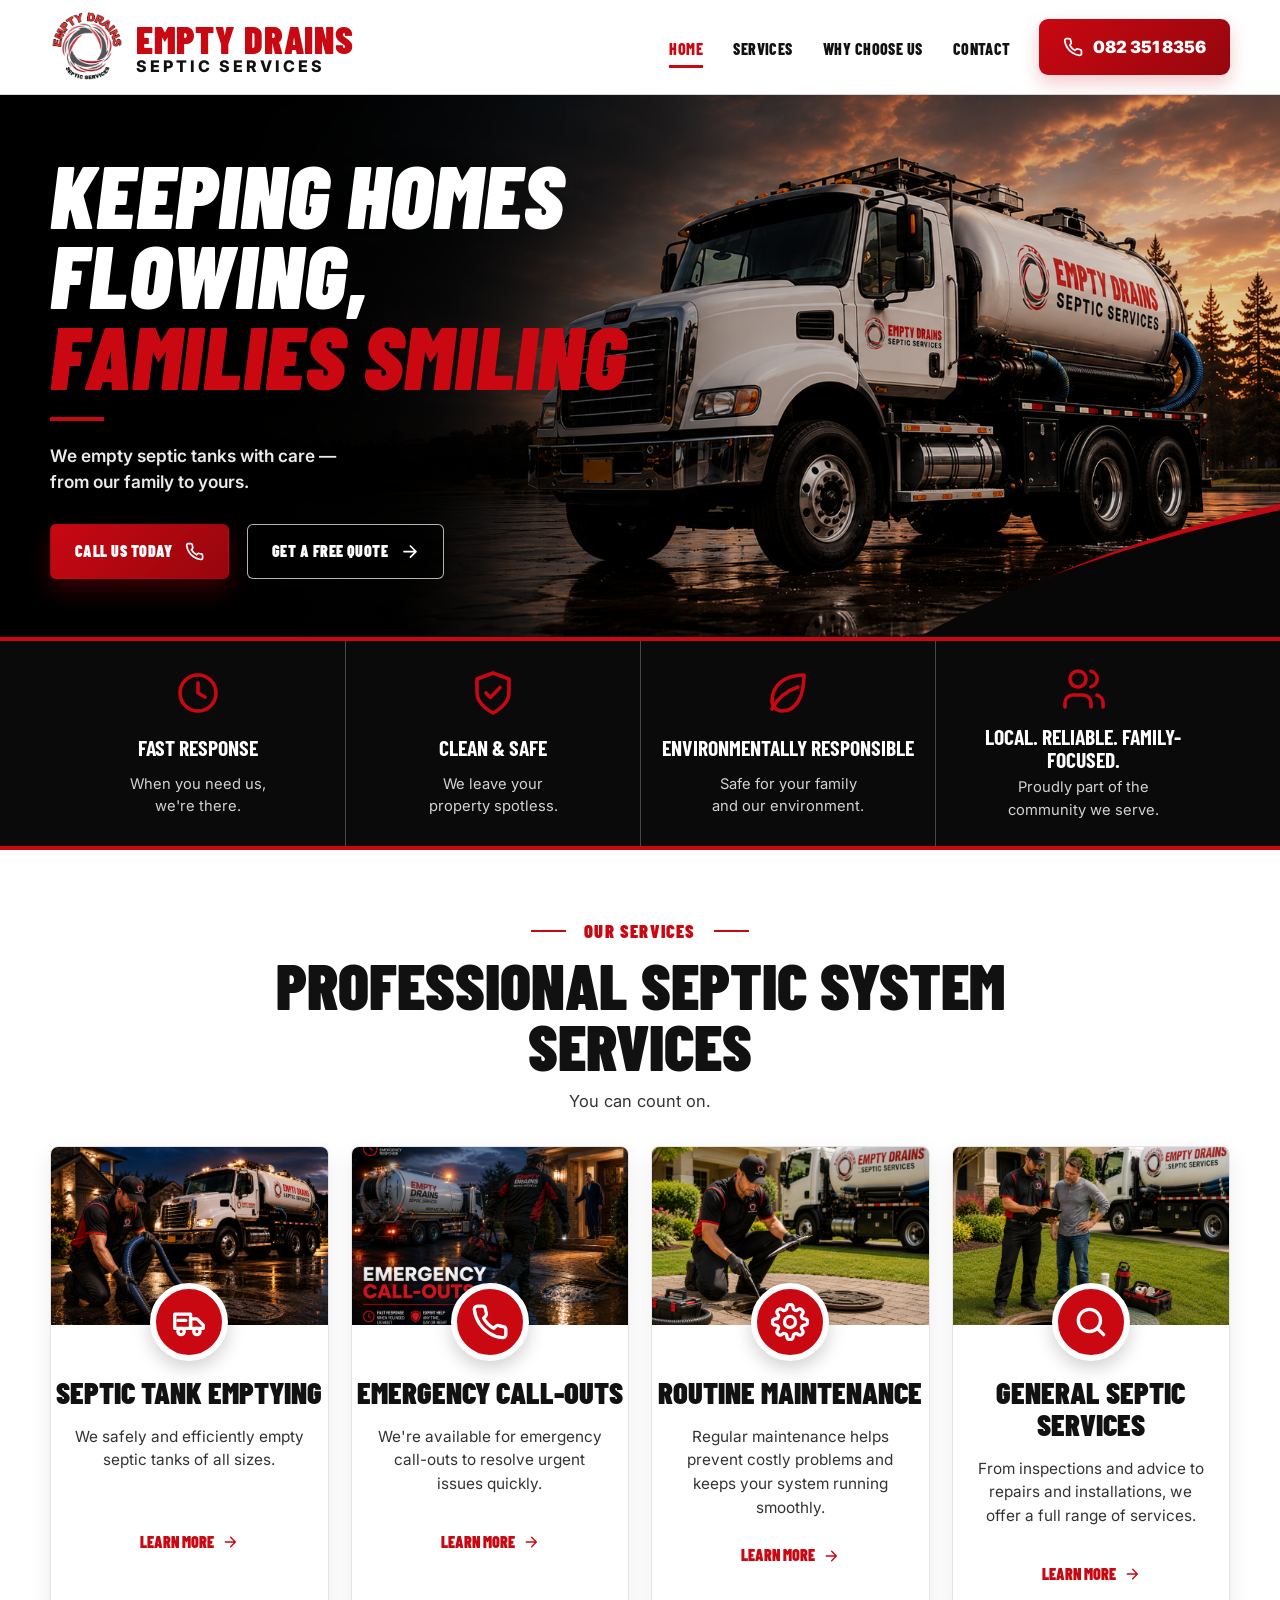
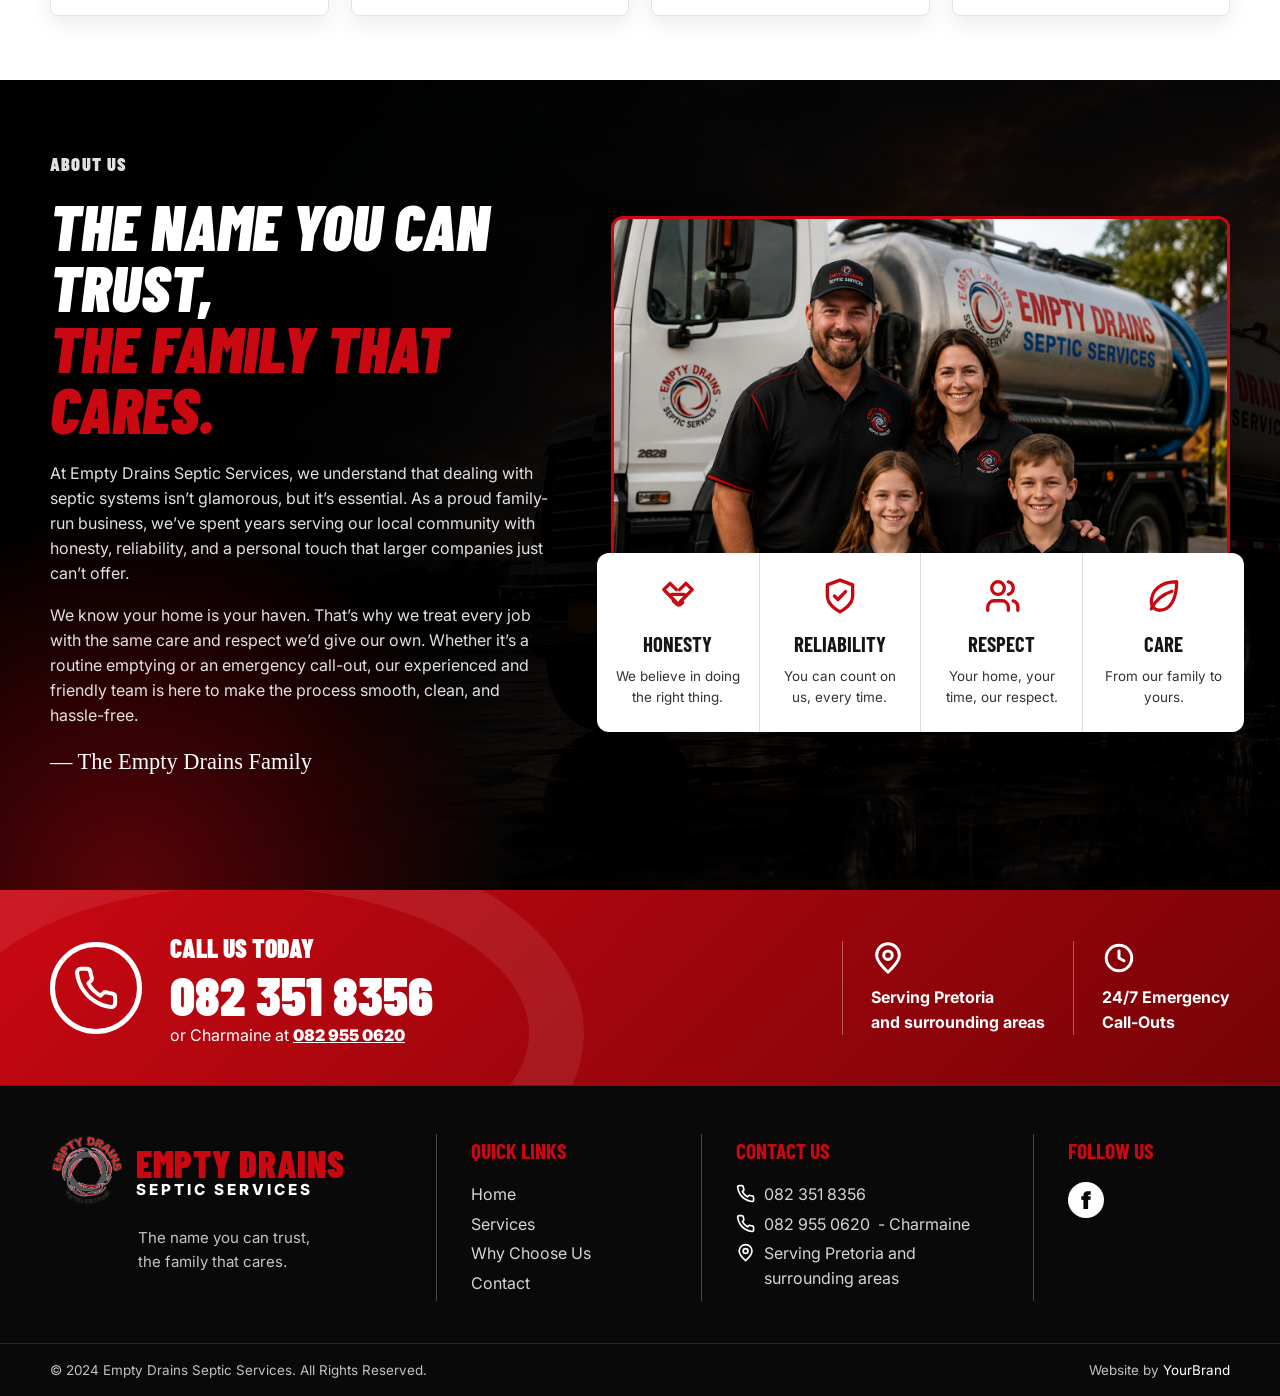
==== index.html @ 67fe1a78 "Initial Empty Drains website" ====
<!DOCTYPE html>
<html lang="en">
<head>
  <meta charset="UTF-8">
  <meta name="viewport" content="width=device-width, initial-scale=1.0">
  <title>Empty Drains Septic Services | Septic Tank Emptying Pretoria</title>
  <meta name="description" content="Empty Drains Septic Services provides septic tank emptying, emergency call-outs and routine septic maintenance in Pretoria and surrounding areas.">
  <link rel="icon" type="image/png" href="assets/images/favicon.png">
  <link rel="apple-touch-icon" href="assets/images/favicon.png">
  <link rel="stylesheet" href="css/style.css">
</head>
<body data-page="home">

<header class="site-header" data-header>
  <div class="container header-inner">
    <a class="brand" href="index.html" aria-label="Empty Drains Septic Services home">
      <img src="assets/images/logo.png" alt="Empty Drains Septic Services logo">
      <span><strong>Empty Drains</strong><small>Septic Services</small></span>
    </a>

    <button class="menu-toggle" type="button" data-menu-toggle aria-label="Open menu" aria-expanded="false">
      <span></span><span></span><span></span>
    </button>

    <nav class="main-nav" data-nav aria-label="Main navigation">
      <a href="index.html" class="active" aria-current="page">Home</a>
      <a href="services.html">Services</a>
      <a href="why-choose-us.html">Why Choose Us</a>
      <a href="contact.html">Contact</a>
    </nav>

    <a class="header-call" href="tel:0823518356"><svg aria-hidden="true" viewBox="0 0 24 24"><path d="M22 16.9v3a2 2 0 0 1-2.2 2 19.8 19.8 0 0 1-8.6-3.1 19.5 19.5 0 0 1-6-6A19.8 19.8 0 0 1 2.1 4.2 2 2 0 0 1 4.1 2h3a2 2 0 0 1 2 1.7c.1.9.3 1.8.6 2.6a2 2 0 0 1-.5 2.1L8 9.6a16 16 0 0 0 6.4 6.4l1.2-1.2a2 2 0 0 1 2.1-.5c.8.3 1.7.5 2.6.6A2 2 0 0 1 22 16.9Z"/></svg> 082 351 8356</a>
  </div>
</header>

<main>

<section class="hero home-hero">
  <div class="hero-bg" aria-hidden="true"></div>
  <div class="hero-curve" aria-hidden="true"></div>
  <div class="container hero-inner">
    <div class="hero-content">
      
      <h1>Keeping Homes Flowing,<br><span>Families Smiling</span></h1>
      <div class="short-red-line"></div>
      <p>We empty septic tanks with care —<br>from our family to yours.</p>
      
      <div class="hero-actions">
        <a class="btn btn-red" href="tel:0823518356">Call Us Today <svg aria-hidden="true" viewBox="0 0 24 24"><path d="M22 16.9v3a2 2 0 0 1-2.2 2 19.8 19.8 0 0 1-8.6-3.1 19.5 19.5 0 0 1-6-6A19.8 19.8 0 0 1 2.1 4.2 2 2 0 0 1 4.1 2h3a2 2 0 0 1 2 1.7c.1.9.3 1.8.6 2.6a2 2 0 0 1-.5 2.1L8 9.6a16 16 0 0 0 6.4 6.4l1.2-1.2a2 2 0 0 1 2.1-.5c.8.3 1.7.5 2.6.6A2 2 0 0 1 22 16.9Z"/></svg></a>
        <a class="btn btn-dark" href="contact.html">Get a Free Quote <svg aria-hidden="true" viewBox="0 0 24 24"><path d="M5 12h14M13 5l7 7-7 7"/></svg></a>
      </div>
    </div>

  </div>
</section>


<section class="trust-strip" aria-label="Reasons to choose Empty Drains">
  <div class="container trust-grid">
    <article><svg aria-hidden="true" viewBox="0 0 24 24"><circle cx="12" cy="12" r="9"/><path d="M12 7v5l3.5 2"/></svg><h3>Fast Response</h3><p>When you need us,<br>we're there.</p></article>
    <article><svg aria-hidden="true" viewBox="0 0 24 24"><path d="M12 22s8-4 8-10V5l-8-3-8 3v7c0 6 8 10 8 10Z"/><path d="m8.5 12 2.2 2.2 4.8-5"/></svg><h3>Clean &amp; Safe</h3><p>We leave your<br>property spotless.</p></article>
    <article><svg aria-hidden="true" viewBox="0 0 24 24"><path d="M20 3C10 3 4 8.5 4 16a5 5 0 0 0 5 5c7.5 0 11-8 11-18Z"/><path d="M4 20c3-6 7-9 13-11"/></svg><h3>Environmentally Responsible</h3><p>Safe for your family<br>and our environment.</p></article>
    <article><svg aria-hidden="true" viewBox="0 0 24 24"><path d="M16 21v-2a4 4 0 0 0-4-4H7a4 4 0 0 0-4 4v2"/><circle cx="9.5" cy="7" r="4"/><path d="M22 21v-2a4 4 0 0 0-3-3.9"/><path d="M16 3.1a4 4 0 0 1 0 7.8"/></svg><h3>Local. Reliable. Family-Focused.</h3><p>Proudly part of the<br>community we serve.</p></article>
  </div>
</section>


<section class="section services-preview">
  <div class="container">
    <div class="section-heading">
      <p class="eyebrow centered">Our Services</p>
      <h2>Professional Septic System Services</h2>
      <p>You can count on.</p>
    </div>

    <div class="service-card-grid">
      <article class="service-card">
        <img src="assets/images/service-1.jpg" alt="Septic tank emptying service">
        <div class="service-icon"><svg aria-hidden="true" viewBox="0 0 24 24"><path d="M3 7h10v9H3z"/><path d="M13 10h4l4 4v2h-8z"/><circle cx="7" cy="18" r="2"/><circle cx="17" cy="18" r="2"/><path d="M5 11h5"/></svg></div>
        <h3>Septic Tank Emptying</h3>
        <p>We safely and efficiently empty septic tanks of all sizes.</p>
        <a href="services.html">Learn More <svg aria-hidden="true" viewBox="0 0 24 24"><path d="M5 12h14M13 5l7 7-7 7"/></svg></a>
      </article>
      <article class="service-card">
        <img src="assets/images/service-2.jpg" alt="Emergency septic truck call-out at night">
        <div class="service-icon"><svg aria-hidden="true" viewBox="0 0 24 24"><path d="M22 16.9v3a2 2 0 0 1-2.2 2 19.8 19.8 0 0 1-8.6-3.1 19.5 19.5 0 0 1-6-6A19.8 19.8 0 0 1 2.1 4.2 2 2 0 0 1 4.1 2h3a2 2 0 0 1 2 1.7c.1.9.3 1.8.6 2.6a2 2 0 0 1-.5 2.1L8 9.6a16 16 0 0 0 6.4 6.4l1.2-1.2a2 2 0 0 1 2.1-.5c.8.3 1.7.5 2.6.6A2 2 0 0 1 22 16.9Z"/></svg></div>
        <h3>Emergency Call-Outs</h3>
        <p>We're available for emergency call-outs to resolve urgent issues quickly.</p>
        <a href="services.html">Learn More <svg aria-hidden="true" viewBox="0 0 24 24"><path d="M5 12h14M13 5l7 7-7 7"/></svg></a>
      </article>
      <article class="service-card">
        <img src="assets/images/service-3.jpg" alt="Routine septic maintenance service">
        <div class="service-icon"><svg aria-hidden="true" viewBox="0 0 24 24"><path d="M12 15.5a3.5 3.5 0 1 0 0-7 3.5 3.5 0 0 0 0 7Z"/><path d="M19.4 15a1.7 1.7 0 0 0 .3 1.9l.1.1a2 2 0 0 1-2.8 2.8l-.1-.1a1.7 1.7 0 0 0-1.9-.3 1.7 1.7 0 0 0-1 1.6v.2a2 2 0 0 1-4 0V21a1.7 1.7 0 0 0-1-1.6 1.7 1.7 0 0 0-1.9.3l-.1.1A2 2 0 0 1 4.2 17l.1-.1a1.7 1.7 0 0 0 .3-1.9 1.7 1.7 0 0 0-1.6-1H2.8a2 2 0 0 1 0-4H3a1.7 1.7 0 0 0 1.6-1 1.7 1.7 0 0 0-.3-1.9l-.1-.1A2 2 0 0 1 7 4.2l.1.1a1.7 1.7 0 0 0 1.9.3 1.7 1.7 0 0 0 1-1.6V2.8a2 2 0 0 1 4 0V3a1.7 1.7 0 0 0 1 1.6 1.7 1.7 0 0 0 1.9-.3l.1-.1A2 2 0 0 1 19.8 7l-.1.1a1.7 1.7 0 0 0-.3 1.9 1.7 1.7 0 0 0 1.6 1h.2a2 2 0 0 1 0 4H21a1.7 1.7 0 0 0-1.6 1Z"/></svg></div>
        <h3>Routine Maintenance</h3>
        <p>Regular maintenance helps prevent costly problems and keeps your system running smoothly.</p>
        <a href="services.html">Learn More <svg aria-hidden="true" viewBox="0 0 24 24"><path d="M5 12h14M13 5l7 7-7 7"/></svg></a>
      </article>
      <article class="service-card">
        <img src="assets/images/service-4.jpg" alt="General septic services truck">
        <div class="service-icon"><svg aria-hidden="true" viewBox="0 0 24 24"><circle cx="11" cy="11" r="7"/><path d="m20 20-3.5-3.5"/></svg></div>
        <h3>General Septic Services</h3>
        <p>From inspections and advice to repairs and installations, we offer a full range of services.</p>
        <a href="services.html">Learn More <svg aria-hidden="true" viewBox="0 0 24 24"><path d="M5 12h14M13 5l7 7-7 7"/></svg></a>
      </article>
    </div>
  </div>
</section>


<section class="about-section" id="about">
  <div class="container about-grid">
    <div class="about-copy">
      <p class="eyebrow">About Us</p>
      <h2>The name you can trust,<br><span>The family that cares.</span></h2>
      <p>At Empty Drains Septic Services, we understand that dealing with septic systems isn’t glamorous, but it’s essential. As a proud family-run business, we’ve spent years serving our local community with honesty, reliability, and a personal touch that larger companies just can’t offer.</p>
      <p>We know your home is your haven. That’s why we treat every job with the same care and respect we’d give our own. Whether it’s a routine emptying or an emergency call-out, our experienced and friendly team is here to make the process smooth, clean, and hassle-free.</p>
      <p class="signature">— The Empty Drains Family</p>
    </div>
    <div class="about-visual">
      <img src="assets/images/about-family.jpg" alt="Family-run septic services team standing near a septic truck">
      <div class="values-card">
        <article><svg aria-hidden="true" viewBox="0 0 24 24"><path d="M7 12 3 8l4-4 4 4"/><path d="m17 12 4-4-4-4-4 4"/><path d="M8 11h8"/><path d="m9 15 2 2a2 2 0 0 0 3 0l1-1"/><path d="m7 12 4 4"/><path d="m17 12-4 4"/></svg><h3>Honesty</h3><p>We believe in doing the right thing.</p></article>
        <article><svg aria-hidden="true" viewBox="0 0 24 24"><path d="M12 22s8-4 8-10V5l-8-3-8 3v7c0 6 8 10 8 10Z"/><path d="m8.5 12 2.2 2.2 4.8-5"/></svg><h3>Reliability</h3><p>You can count on us, every time.</p></article>
        <article><svg aria-hidden="true" viewBox="0 0 24 24"><path d="M16 21v-2a4 4 0 0 0-4-4H7a4 4 0 0 0-4 4v2"/><circle cx="9.5" cy="7" r="4"/><path d="M22 21v-2a4 4 0 0 0-3-3.9"/><path d="M16 3.1a4 4 0 0 1 0 7.8"/></svg><h3>Respect</h3><p>Your home, your time, our respect.</p></article>
        <article><svg aria-hidden="true" viewBox="0 0 24 24"><path d="M20 3C10 3 4 8.5 4 16a5 5 0 0 0 5 5c7.5 0 11-8 11-18Z"/><path d="M4 20c3-6 7-9 13-11"/></svg><h3>Care</h3><p>From our family to yours.</p></article>
      </div>
    </div>
  </div>
</section>

<section class="bottom-cta">
  <div class="container bottom-cta-inner">
    <div class="big-phone"><svg aria-hidden="true" viewBox="0 0 24 24"><path d="M22 16.9v3a2 2 0 0 1-2.2 2 19.8 19.8 0 0 1-8.6-3.1 19.5 19.5 0 0 1-6-6A19.8 19.8 0 0 1 2.1 4.2 2 2 0 0 1 4.1 2h3a2 2 0 0 1 2 1.7c.1.9.3 1.8.6 2.6a2 2 0 0 1-.5 2.1L8 9.6a16 16 0 0 0 6.4 6.4l1.2-1.2a2 2 0 0 1 2.1-.5c.8.3 1.7.5 2.6.6A2 2 0 0 1 22 16.9Z"/></svg></div>
    <div>
      <p>Call Us Today</p>
      <a href="tel:0823518356">082 351 8356</a>
      <span>or Charmaine at <a href="tel:0829550620">082 955 0620</a></span>
    </div>
    <div class="mini-info"><span><svg aria-hidden="true" viewBox="0 0 24 24"><path d="M20 10c0 5-8 12-8 12S4 15 4 10a8 8 0 1 1 16 0Z"/><circle cx="12" cy="10" r="3"/></svg></span> Serving Pretoria<br>and surrounding areas</div>
    <div class="mini-info"><span><svg aria-hidden="true" viewBox="0 0 24 24"><circle cx="12" cy="12" r="9"/><path d="M12 7v5l3.5 2"/></svg></span> 24/7 Emergency<br>Call-Outs</div>
  </div>
</section>
</main>

<footer class="site-footer">
  <div class="footer-top-line"></div>
  <div class="container footer-grid">
    <div class="footer-brand">
      <a class="brand brand-footer" href="index.html">
        <img src="assets/images/logo.png" alt="Empty Drains Septic Services logo">
        <span><strong>Empty Drains</strong><small>Septic Services</small></span>
      </a>
      <p>The name you can trust,<br>the family that cares.</p>
    </div>

    <div class="footer-col">
      <h3>Quick Links</h3>
      <a href="index.html">Home</a>
      <a href="services.html">Services</a>
      <a href="why-choose-us.html">Why Choose Us</a>
      <a href="contact.html">Contact</a>
    </div>

    <div class="footer-col footer-contact">
      <h3>Contact Us</h3>
      <a href="tel:0823518356"><svg aria-hidden="true" viewBox="0 0 24 24"><path d="M22 16.9v3a2 2 0 0 1-2.2 2 19.8 19.8 0 0 1-8.6-3.1 19.5 19.5 0 0 1-6-6A19.8 19.8 0 0 1 2.1 4.2 2 2 0 0 1 4.1 2h3a2 2 0 0 1 2 1.7c.1.9.3 1.8.6 2.6a2 2 0 0 1-.5 2.1L8 9.6a16 16 0 0 0 6.4 6.4l1.2-1.2a2 2 0 0 1 2.1-.5c.8.3 1.7.5 2.6.6A2 2 0 0 1 22 16.9Z"/></svg> 082 351 8356</a>
      <a href="tel:0829550620"><svg aria-hidden="true" viewBox="0 0 24 24"><path d="M22 16.9v3a2 2 0 0 1-2.2 2 19.8 19.8 0 0 1-8.6-3.1 19.5 19.5 0 0 1-6-6A19.8 19.8 0 0 1 2.1 4.2 2 2 0 0 1 4.1 2h3a2 2 0 0 1 2 1.7c.1.9.3 1.8.6 2.6a2 2 0 0 1-.5 2.1L8 9.6a16 16 0 0 0 6.4 6.4l1.2-1.2a2 2 0 0 1 2.1-.5c.8.3 1.7.5 2.6.6A2 2 0 0 1 22 16.9Z"/></svg> 082 955 0620 <span>- Charmaine</span></a>
      <p><svg aria-hidden="true" viewBox="0 0 24 24"><path d="M20 10c0 5-8 12-8 12S4 15 4 10a8 8 0 1 1 16 0Z"/><circle cx="12" cy="10" r="3"/></svg> Serving Pretoria and surrounding areas</p>
    </div>

    <div class="footer-col">
      <h3>Follow Us</h3>
      <a class="facebook-link" href="#" aria-label="Facebook link placeholder">f</a>
    </div>
  </div>
  <div class="footer-bottom">
    <div class="container footer-bottom-inner">
      <p>© 2024 Empty Drains Septic Services. All Rights Reserved.</p>
      <p>Website by <a href="#">YourBrand</a></p>
    </div>
  </div>
</footer>

<script src="js/main.js"></script>
</body>
</html>
---- css/style.css ----
@import url('https://fonts.googleapis.com/css2?family=Barlow+Condensed:wght@600;700;800;900&family=Inter:wght@400;500;600;700;800&display=swap');

:root {
  --red: #c90812;
  --red-dark: #96060d;
  --black: #050506;
  --dark: #111113;
  --charcoal: #1a1a1d;
  --white: #ffffff;
  --soft: #f5f5f5;
  --grey: #737373;
  --line: #e4e4e4;
  --shadow: 0 16px 38px rgba(0,0,0,.14);
  --radius: 12px;
  --heading: 'Barlow Condensed', Impact, 'Arial Narrow', sans-serif;
  --body: 'Inter', Arial, sans-serif;
}

* { box-sizing: border-box; }
html { scroll-behavior: smooth; }
body {
  margin: 0;
  font-family: var(--body);
  color: #111;
  background: #fff;
  line-height: 1.55;
  overflow-x: hidden;
}
img { max-width: 100%; display: block; }
a { color: inherit; text-decoration: none; }
button, input, textarea { font: inherit; }
svg { width: 1.2em; height: 1.2em; fill: none; stroke: currentColor; stroke-width: 2.1; stroke-linecap: round; stroke-linejoin: round; }
.container { width: min(1180px, calc(100% - 48px)); margin: 0 auto; }

/* Header */
.site-header {
  position: sticky;
  top: 0;
  z-index: 1000;
  background: #fff;
  border-bottom: 1px solid #d7d7d7;
  transition: box-shadow .25s ease;
}
.site-header.is-scrolled { box-shadow: 0 6px 24px rgba(0,0,0,.12); }
.header-inner {
  min-height: 92px;
  display: flex;
  align-items: center;
  gap: 28px;
}
.brand {
  display: flex;
  align-items: center;
  gap: 12px;
  flex-shrink: 0;
  text-transform: uppercase;
}
.brand img { width: 74px; height: 74px; object-fit: contain; }
.brand span { display: grid; line-height: 1; }
.brand strong {
  font-family: var(--heading);
  font-size: clamp(1.85rem, 3vw, 2.4rem);
  letter-spacing: .7px;
  color: var(--red);
  font-weight: 900;
}
.brand small {
  font-family: var(--body);
  font-size: 1rem;
  font-weight: 800;
  letter-spacing: 3px;
  color: #111;
}
.main-nav {
  margin-left: auto;
  display: flex;
  align-items: center;
  gap: 30px;
}
.main-nav a {
  position: relative;
  font-family: var(--heading);
  font-size: 1rem;
  font-weight: 800;
  letter-spacing: .45px;
  text-transform: uppercase;
  padding: 37px 0 32px;
  transition: color .2s ease;
}
.main-nav a::after {
  content: '';
  position: absolute;
  left: 0;
  bottom: 26px;
  width: 100%;
  height: 3px;
  background: var(--red);
  transform: scaleX(0);
  transform-origin: left;
  transition: transform .22s ease;
}
.main-nav a:hover,
.main-nav a.active { color: var(--red); }
.main-nav a:hover::after,
.main-nav a.active::after { transform: scaleX(1); }
.header-call {
  display: inline-flex;
  align-items: center;
  gap: 10px;
  padding: 15px 24px;
  color: #fff;
  background: linear-gradient(135deg, var(--red), var(--red-dark));
  border-radius: 9px;
  font-weight: 900;
  font-size: 1.05rem;
  box-shadow: 0 8px 18px rgba(201,8,18,.22);
  white-space: nowrap;
  transition: transform .2s ease, box-shadow .2s ease;
}
.header-call:hover { transform: translateY(-2px); box-shadow: 0 12px 26px rgba(201,8,18,.32); }
.menu-toggle { display: none; }

/* Hero */
.hero {
  position: relative;
  min-height: 535px;
  overflow: hidden;
  color: #fff;
  background: #050506;
  border-bottom: 4px solid var(--red);
}
.hero-bg {
  position: absolute;
  inset: 0;
  background-image:
    linear-gradient(90deg, rgba(0,0,0,.92) 0%, rgba(0,0,0,.74) 33%, rgba(0,0,0,.26) 57%, rgba(0,0,0,.1) 100%),
    url('../assets/images/hero-truck.jpg');
  background-size: cover;
  background-position: center right;
}
.hero::after {
  content: '';
  position: absolute;
  inset: auto -8% -110px auto;
  width: 46%;
  height: 210px;
  background: var(--red);
  transform: rotate(-10deg);
  border-radius: 100% 0 0 0;
  opacity: .95;
}
.hero-curve {
  position: absolute;
  right: -7%;
  bottom: -78px;
  width: 45%;
  height: 170px;
  background: #070707;
  transform: rotate(-10deg);
  border-radius: 100% 0 0 0;
  z-index: 1;
}
.hero-inner {
  position: relative;
  z-index: 2;
  min-height: 535px;
  display: flex;
  align-items: center;
}
.hero-content {
  width: min(600px, 100%);
  padding: 58px 0;
}
.hero h1,
.contact-panel h1 {
  margin: 0;
  font-family: var(--heading);
  font-size: clamp(4rem, 7vw, 6.6rem);
  line-height: .9;
  font-weight: 900;
  letter-spacing: .8px;
  text-transform: uppercase;
  font-style: italic;
}
.hero h1 span,
.about-copy h2 span,
.red-text { color: var(--red); }
.hero p {
  max-width: 440px;
  margin: 22px 0 0;
  font-size: 1.08rem;
  font-weight: 600;
  color: rgba(255,255,255,.92);
}
.short-red-line { width: 54px; height: 4px; background: var(--red); margin-top: 22px; }
.hero-actions { display: flex; flex-wrap: wrap; gap: 18px; margin-top: 28px; }
.btn {
  display: inline-flex;
  align-items: center;
  justify-content: center;
  gap: 12px;
  min-height: 52px;
  padding: 14px 24px;
  border-radius: 6px;
  border: 1px solid transparent;
  font-family: var(--heading);
  font-weight: 900;
  text-transform: uppercase;
  letter-spacing: .45px;
  cursor: pointer;
  transition: transform .22s ease, box-shadow .22s ease, background .22s ease, border-color .22s ease;
}
.btn:hover { transform: translateY(-2px); }
.btn-red { color: #fff; background: linear-gradient(135deg, var(--red), var(--red-dark)); box-shadow: 0 11px 23px rgba(201,8,18,.28); }
.btn-dark { color: #fff; border-color: rgba(255,255,255,.7); background: rgba(0,0,0,.45); }
.btn-dark:hover { background: rgba(255,255,255,.1); }
.hero-seal {
  position: absolute;
  right: 3.5%;
  top: 42px;
  width: 160px;
  height: 160px;
  object-fit: contain;
  filter: drop-shadow(0 12px 18px rgba(0,0,0,.38));
}
.page-hero { min-height: 510px; }
.page-hero .hero-inner { min-height: 510px; }
.page-hero .hero-content { width: min(700px, 100%); }
.page-hero h1 { font-size: clamp(3.5rem, 6.2vw, 6.2rem); }
.eyebrow {
  margin: 0 0 10px;
  font-family: var(--heading);
  color: var(--red);
  font-size: 1.15rem;
  letter-spacing: 1.2px;
  font-weight: 900;
  text-transform: uppercase;
}

/* Trust strip */
.trust-strip {
  background: #0a0a0b;
  color: #fff;
  border-bottom: 4px solid var(--red);
}
.trust-grid {
  display: grid;
  grid-template-columns: repeat(4, 1fr);
}
.trust-grid article {
  min-height: 160px;
  display: grid;
  place-items: center;
  text-align: center;
  padding: 24px 18px;
  border-left: 1px solid rgba(255,255,255,.25);
}
.trust-grid article:first-child { border-left: 0; }
.trust-grid svg { width: 48px; height: 48px; color: var(--red); stroke-width: 1.8; }
.trust-grid h3 {
  margin: 12px 0 6px;
  font-family: var(--heading);
  text-transform: uppercase;
  font-size: 1.35rem;
  line-height: 1.05;
}
.trust-grid p { margin: 0; color: rgba(255,255,255,.82); font-size: .92rem; }

/* Common sections */
.section { padding: 64px 0; }
.section-heading { text-align: center; margin: 0 auto 32px; max-width: 820px; }
.eyebrow.centered {
  display: inline-flex;
  align-items: center;
  gap: 18px;
}
.eyebrow.centered::before,
.eyebrow.centered::after {
  content: '';
  width: 35px;
  height: 2px;
  background: var(--red);
}
.section-heading h2 {
  margin: 0;
  font-family: var(--heading);
  font-size: clamp(3rem, 5vw, 4.35rem);
  line-height: .95;
  text-transform: uppercase;
  font-weight: 900;
}
.section-heading p:last-child {
  margin: 12px 0 0;
  font-size: 1.03rem;
  color: #333;
}

/* Service cards */
.services-preview { background: #fff; }
.service-card-grid {
  display: grid;
  grid-template-columns: repeat(4, 1fr);
  gap: 22px;
}
.service-card {
  position: relative;
  isolation: isolate;
  overflow: hidden;
  border: 1px solid var(--line);
  border-radius: 8px;
  background: #fff;
  text-align: center;
  box-shadow: 0 8px 22px rgba(0,0,0,.08);
  transition: transform .22s ease, box-shadow .22s ease;
}
.service-card:hover { transform: translateY(-6px); box-shadow: var(--shadow); }
.service-card img {
  position: relative;
  z-index: 1;
  width: 100%;
  height: 178px;
  object-fit: cover;
}
.service-icon,
.row-icon,
.why-card div,
.banner-icon {
  display: grid;
  place-items: center;
  width: 78px;
  height: 78px;
  margin: -42px auto 16px;
  border-radius: 50%;
  background: var(--red);
  color: #fff;
  border: 6px solid #fff;
  box-shadow: 0 7px 18px rgba(0,0,0,.18);
}
.service-icon {
  position: relative;
  z-index: 3;
}
.service-icon svg,
.row-icon svg,
.why-card div svg { width: 38px; height: 38px; }
.service-card h3,
.service-row h3,
.why-card h3 {
  margin: 0;
  font-family: var(--heading);
  text-transform: uppercase;
  line-height: 1.05;
  font-size: 1.9rem;
  font-weight: 900;
}
.service-card p { min-height: 82px; padding: 0 20px; color: #333; font-size: .96rem; }
.service-card a {
  display: inline-flex;
  align-items: center;
  gap: 8px;
  margin: 8px 0 28px;
  color: var(--red);
  font-family: var(--heading);
  font-weight: 900;
  text-transform: uppercase;
}
.service-card a svg { width: 16px; height: 16px; }

/* About */
.about-section {
  color: #fff;
  background:
    radial-gradient(circle at 10% 100%, rgba(201,8,18,.45), transparent 27%),
    linear-gradient(90deg, rgba(0,0,0,.92), rgba(0,0,0,.88)),
    url('../assets/images/hero-truck.jpg') center/cover no-repeat;
  padding: 70px 0 92px;
}
.about-grid {
  display: grid;
  grid-template-columns: .9fr 1.1fr;
  gap: 54px;
  align-items: center;
}
.about-copy h2 {
  margin: 0 0 22px;
  font-family: var(--heading);
  font-size: clamp(3rem, 5vw, 4.35rem);
  text-transform: uppercase;
  font-style: italic;
  line-height: .95;
  font-weight: 900;
}
.about-copy p { color: rgba(255,255,255,.88); margin: 0 0 18px; }
.signature { font-family: cursive; font-size: 1.4rem; color: #fff !important; }
.about-visual { position: relative; padding-bottom: 86px; }
.about-visual > img {
  width: 100%;
  min-height: 430px;
  object-fit: cover;
  border-radius: 12px;
  border: 3px solid var(--red);
  box-shadow: var(--shadow);
}
.values-card {
  position: absolute;
  left: -14px;
  right: -14px;
  bottom: 0;
  display: grid;
  grid-template-columns: repeat(4, 1fr);
  overflow: hidden;
  background: #fff;
  color: #151515;
  border-radius: 12px;
  box-shadow: 0 18px 35px rgba(0,0,0,.28);
}
.values-card article { text-align: center; padding: 24px 16px; border-left: 1px solid #ddd; }
.values-card article:first-child { border-left: 0; }
.values-card svg { color: var(--red); width: 38px; height: 38px; }
.values-card h3 { font-family: var(--heading); text-transform: uppercase; font-size: 1.3rem; margin: 6px 0; }
.values-card p { color: #333; font-size: .84rem; margin: 0; }
.bottom-cta {
  position: relative;
  color: #fff;
  background: linear-gradient(135deg, var(--red), #760307);
  padding: 38px 0;
  overflow: hidden;
}
.bottom-cta::before {
  content: '';
  position: absolute;
  inset: -30% auto auto -8%;
  width: 45%;
  height: 150%;
  border-radius: 50%;
  border: 55px solid rgba(255,255,255,.08);
}
.bottom-cta-inner {
  position: relative;
  z-index: 1;
  display: grid;
  grid-template-columns: auto 1fr auto auto;
  gap: 28px;
  align-items: center;
}
.big-phone { width: 92px; height: 92px; display: grid; place-items: center; border: 5px solid #fff; border-radius: 50%; }
.big-phone svg { width: 46px; height: 46px; }
.bottom-cta p { margin: 0; font-family: var(--heading); text-transform: uppercase; font-size: 1.6rem; font-weight: 900; }
.bottom-cta a { display: inline-block; color: #fff; font-family: var(--heading); font-size: 3.4rem; line-height: 1; font-weight: 900; }
.bottom-cta span { display: block; }
.bottom-cta span a { font-family: inherit; font-size: inherit; text-decoration: underline; }
.mini-info { border-left: 1px solid rgba(255,255,255,.35); padding-left: 28px; font-weight: 700; }
.mini-info span { color: #fff; margin-bottom: 4px; }
.mini-info svg { width: 34px; height: 34px; }

/* Services page rows */
.service-rows-section { background: #fff; }
.service-rows { display: grid; gap: 12px; }
.service-row {
  display: grid;
  grid-template-columns: 300px 90px 1fr 300px;
  gap: 24px;
  align-items: center;
  overflow: hidden;
  min-height: 152px;
  border: 1px solid #ddd;
  border-radius: 12px;
  background: #f8f8f8;
  transition: transform .22s ease, box-shadow .22s ease;
}
.service-row:hover { transform: translateY(-4px); box-shadow: var(--shadow); }
.service-row img { width: 100%; height: 152px; object-fit: cover; }
.row-icon { margin: 0; width: 78px; height: 78px; border: none; }
.row-copy h3 { font-size: 2.15rem; }
.row-copy p { margin: 8px 0 0; color: #252525; }
.service-row ul {
  height: 100%;
  display: grid;
  align-content: center;
  gap: 8px;
  margin: 0;
  padding: 24px 28px 24px 36px;
  border-left: 1px solid #d6d6d6;
  list-style: none;
}
.service-row li { position: relative; font-weight: 600; font-size: .95rem; }
.service-row li::before {
  content: '✓';
  position: absolute;
  left: -24px;
  top: 0;
  width: 17px;
  height: 17px;
  display: grid;
  place-items: center;
  border: 2px solid var(--red);
  border-radius: 50%;
  color: var(--red);
  font-size: .7rem;
  font-weight: 900;
}
.assist-strip { background: #0b0b0c; color: #fff; padding: 36px 0; border-top: 4px solid #111; }
.assist-inner { display: grid; grid-template-columns: 1.7fr repeat(4,1fr); gap: 22px; align-items: center; }
.assist-call { display: flex; gap: 20px; align-items: center; border-right: 1px solid rgba(255,255,255,.3); padding-right: 28px; }
.assist-call > svg { width: 78px; height: 78px; color: #fff; background: var(--red); border-radius: 50%; padding: 18px; border: 5px solid #fff; flex: 0 0 auto; }
.assist-call span, .assist-inner h3 { color: var(--red); font-family: var(--heading); text-transform: uppercase; font-weight: 900; }
.assist-call strong { display: block; font-family: var(--heading); text-transform: uppercase; font-size: 1.9rem; line-height: .95; }
.assist-call a { display: block; font-family: var(--heading); font-size: 2.4rem; font-weight: 900; line-height: 1; }
.assist-call small { color: rgba(255,255,255,.78); }
.assist-inner article { text-align: center; border-left: 1px solid rgba(255,255,255,.25); padding-left: 18px; }
.assist-inner article svg { color: var(--red); width: 44px; height: 44px; }
.assist-inner h3 { color: #fff; margin: 8px 0 6px; font-size: 1.25rem; }
.assist-inner p { margin: 0; color: rgba(255,255,255,.78); font-size: .88rem; }

/* Why Choose Us */
.why-section { background: #fff; }
.why-card-grid { display: grid; grid-template-columns: repeat(6, 1fr); gap: 18px; }
.why-card {
  min-height: 270px;
  text-align: center;
  padding: 26px 16px;
  background: #fff;
  border: 1px solid #e0e0e0;
  border-radius: 12px;
  box-shadow: 0 8px 22px rgba(0,0,0,.09);
  transition: transform .22s ease, box-shadow .22s ease;
}
.why-card:hover { transform: translateY(-6px); box-shadow: var(--shadow); }
.why-card div { width: 82px; height: 82px; margin: 0 auto 16px; background: #090909; border: none; color: var(--red); }
.why-card h3 { font-size: 1.65rem; }
.why-card p { color: #333; font-size: .92rem; }
.trust-banner {
  margin-top: 28px;
  min-height: 116px;
  display: grid;
  grid-template-columns: auto 1fr 310px;
  align-items: center;
  gap: 24px;
  background: #080808;
  color: #fff;
  border-radius: 10px;
  overflow: hidden;
  box-shadow: var(--shadow);
}
.banner-icon { margin: 0 0 0 32px; width: 78px; height: 78px; border: none; color: #fff; }
.trust-banner h3 { margin: 0; font-family: var(--heading); text-transform: uppercase; font-size: 2.25rem; line-height: 1; }
.trust-banner p { margin: 8px 0 0; color: var(--red); font-family: cursive; font-size: 1.8rem; }
.trust-banner img { width: 100%; height: 116px; object-fit: cover; }

/* Contact */
.contact-page-section {
  min-height: 650px;
  background: linear-gradient(90deg, #09090a 0 37%, #f6f6f6 37% 100%);
}
.contact-grid {
  display: grid;
  grid-template-columns: 38% 62%;
  align-items: stretch;
}
.contact-panel {
  color: #fff;
  padding: 72px 42px 72px 0;
}
.contact-panel h1 {
  font-size: clamp(3.25rem, 4.6vw, 4.65rem);
  line-height: .9;
  max-width: 100%;
}
.contact-panel > p {
  color: rgba(255,255,255,.88);
  font-weight: 600;
  max-width: 395px;
}
.contact-item {
  display: flex;
  align-items: flex-start;
  gap: 18px;
  margin-top: 30px;
}
.contact-item > span {
  flex: 0 0 60px;
  width: 60px;
  height: 60px;
  display: grid;
  place-items: center;
  border-radius: 50%;
  background: var(--red);
  color: #fff;
}
.contact-item svg { width: 30px; height: 30px; }
.contact-item strong {
  display: block;
  font-family: var(--heading);
  text-transform: uppercase;
  font-size: 1.25rem;
  line-height: 1.05;
}
.contact-item > div > a {
  display: block;
  color: #fff;
  font-family: var(--heading);
  font-weight: 900;
  font-size: clamp(1.55rem, 2.3vw, 2.05rem);
  line-height: 1.02;
  margin-top: 4px;
}
.contact-item small {
  display: block;
  color: rgba(255,255,255,.9);
  line-height: 1.45;
}
.contact-item small a {
  display: inline;
  color: #fff;
  font-family: inherit;
  font-size: inherit;
  font-weight: 700;
  line-height: inherit;
}
.contact-item p { margin: 5px 0 0; }
.form-panel {
  position: relative;
  padding: 86px 0 80px 72px;
}
.form-panel::after {
  display: none;
}
.form-panel h2 {
  margin: 0 0 28px;
  font-family: var(--heading);
  text-transform: uppercase;
  font-size: clamp(2.4rem, 3.4vw, 3.2rem);
  line-height: .98;
}
.contact-form {
  position: relative;
  z-index: 1;
  display: grid;
  grid-template-columns: minmax(230px, 1fr) minmax(260px, 1fr);
  gap: 16px 20px;
}
.contact-form label { display: grid; gap: 5px; }
.contact-form label span { position: absolute; width: 1px; height: 1px; overflow: hidden; clip: rect(0 0 0 0); }
.contact-form input,
.contact-form textarea {
  width: 100%;
  border: 1px solid #d7d7d7;
  border-radius: 4px;
  background: #fff;
  padding: 17px 18px;
  outline: none;
  transition: border-color .2s ease, box-shadow .2s ease;
}
.contact-form textarea {
  min-height: 265px;
  height: 265px;
  resize: none;
  line-height: 1.45;
}
.contact-form .message-label { grid-column: 2; grid-row: 1 / span 3; }
.contact-form input:focus,
.contact-form textarea:focus { border-color: var(--red); box-shadow: 0 0 0 3px rgba(201,8,18,.12); }
.contact-form button { width: min(330px, 100%); grid-column: 1; border: 0; }
.red-feature-bar { color: #fff; background: var(--red); }
.red-feature-grid { display: grid; grid-template-columns: repeat(4, 1fr); }
.red-feature-grid article { display: flex; align-items: center; justify-content: center; gap: 16px; padding: 25px 20px; border-left: 1px solid rgba(255,255,255,.32); }
.red-feature-grid article:first-child { border-left: 0; }
.red-feature-grid svg { width: 44px; height: 44px; }
.red-feature-grid strong { font-family: var(--heading); text-transform: uppercase; font-size: 1.25rem; line-height: 1.1; }

/* Footer */
.site-footer { color: #fff; background: #09090a; }
.footer-top-line { height: 1px; background: rgba(201,8,18,.7); }
.footer-grid {
  display: grid;
  grid-template-columns: 1.55fr 1fr 1.3fr .9fr;
  gap: 46px;
  padding: 48px 0 42px;
}
.brand-footer img { width: 74px; height: 74px; }
.brand-footer strong { font-size: 2.3rem; }
.brand-footer small { color: #fff; font-size: .95rem; }
.footer-brand p { margin: 18px 0 0 88px; color: rgba(255,255,255,.76); font-size: .94rem; }
.footer-col { border-left: 1px solid rgba(255,255,255,.25); padding-left: 34px; }
.footer-col h3 { margin: 0 0 14px; color: var(--red); font-family: var(--heading); font-size: 1.35rem; text-transform: uppercase; }
.footer-col a, .footer-col p { display: block; margin: 5px 0; color: rgba(255,255,255,.83); }
.footer-col a:hover { color: #fff; }
.footer-contact a, .footer-contact p { display: flex; align-items: flex-start; gap: 8px; }
.footer-contact svg { color: #fff; flex: 0 0 auto; margin-top: 2px; }
.facebook-link { width: 36px; height: 36px; display: grid !important; place-items: center; border-radius: 50%; background: #fff; color: #080808 !important; font-weight: 900; font-size: 1.5rem; }
.footer-bottom { border-top: 1px solid rgba(201,8,18,.55); }
.footer-bottom-inner { min-height: 52px; display: flex; align-items: center; justify-content: space-between; gap: 20px; }
.footer-bottom p { margin: 0; color: rgba(255,255,255,.75); font-size: .84rem; }
.footer-bottom a { color: #fff; }

/* Responsive */
@media (max-width: 1120px) {
  .contact-grid { grid-template-columns: 40% 60%; }
  .contact-panel h1 { font-size: 3.65rem; }
  .form-panel { padding-left: 48px; }
  .main-nav { gap: 18px; }
  .header-call { padding: 13px 16px; }
  .service-card-grid { grid-template-columns: repeat(2, 1fr); }
  .service-row { grid-template-columns: 240px 78px 1fr; }
  .service-row ul { grid-column: 1 / -1; grid-template-columns: repeat(4,1fr); border-left: 0; border-top: 1px solid #ddd; }
  .why-card-grid { grid-template-columns: repeat(3, 1fr); }
  .assist-inner { grid-template-columns: 1fr 1fr; }
  .assist-call { grid-column: 1 / -1; border-right: 0; border-bottom: 1px solid rgba(255,255,255,.25); padding-bottom: 24px; }
}

@media (max-width: 900px) {
  .container { width: min(100% - 34px, 1180px); }
  .header-inner { min-height: 82px; }
  .brand img { width: 62px; height: 62px; }
  .brand strong { font-size: 1.8rem; }
  .brand small { font-size: .78rem; letter-spacing: 2px; }
  .header-call { margin-left: auto; }
  .menu-toggle {
    display: inline-flex;
    width: 46px;
    height: 46px;
    align-items: center;
    justify-content: center;
    flex-direction: column;
    gap: 6px;
    border: 0;
    border-radius: 8px;
    background: #111;
    cursor: pointer;
  }
  .menu-toggle span { width: 24px; height: 2px; background: #fff; transition: transform .22s ease, opacity .22s ease; }
  body.menu-open .menu-toggle span:nth-child(1) { transform: translateY(8px) rotate(45deg); }
  body.menu-open .menu-toggle span:nth-child(2) { opacity: 0; }
  body.menu-open .menu-toggle span:nth-child(3) { transform: translateY(-8px) rotate(-45deg); }
  .main-nav {
    position: fixed;
    top: 82px;
    left: 0;
    right: 0;
    display: grid;
    gap: 0;
    margin: 0;
    padding: 12px 18px 24px;
    background: #fff;
    box-shadow: 0 18px 35px rgba(0,0,0,.18);
    transform: translateY(-120%);
    opacity: 0;
    pointer-events: none;
    transition: transform .28s ease, opacity .2s ease;
  }
  body.menu-open .main-nav { transform: translateY(0); opacity: 1; pointer-events: auto; }
  .main-nav a { padding: 16px 4px; border-bottom: 1px solid #eee; }
  .main-nav a::after { bottom: 9px; width: 58px; }
  .hero, .page-hero { min-height: auto; }
  .hero-inner, .page-hero .hero-inner { min-height: 520px; }
  .hero-bg { background-position: 64% center; opacity: .82; }
  .hero h1 { font-size: clamp(3.4rem, 14vw, 5rem); }
  .hero-content { padding: 52px 0; }
  .hero-seal { width: 112px; height: 112px; right: 18px; top: 26px; opacity: .95; }
  .trust-grid { grid-template-columns: repeat(2, 1fr); }
  .trust-grid article:nth-child(odd) { border-left: 0; }
  .about-grid { grid-template-columns: 1fr; }
  .about-visual { order: -1; }
  .bottom-cta-inner { grid-template-columns: auto 1fr; }
  .mini-info { grid-column: 1 / -1; border-left: 0; border-top: 1px solid rgba(255,255,255,.32); padding: 20px 0 0; }
  .footer-grid { grid-template-columns: 1fr 1fr; }
  .footer-col { border-left: 0; padding-left: 0; }
  .contact-page-section { background: #f6f6f6; }
  .contact-grid { grid-template-columns: 1fr; width: 100%; }
  .contact-panel { padding: 58px 24px; background: #09090a; }
  .form-panel { padding: 50px 24px; }
  .contact-form { grid-template-columns: 1fr; }
  .contact-form .message-label { grid-column: auto; grid-row: auto; }
  .contact-form textarea {
    min-height: 165px;
    height: 165px;
  }
  .contact-form button {
    width: 100%;
  }
}

@media (max-width: 640px) {
  .header-call { display: none; }
  .brand strong { font-size: 1.52rem; }
  .brand small { font-size: .68rem; letter-spacing: 1.8px; }
  .hero-inner, .page-hero .hero-inner { min-height: 500px; }
  .hero h1 { font-size: clamp(3rem, 17vw, 4.3rem); }
  .hero p { font-size: 1rem; }
  .hero-actions { display: grid; }
  .btn { width: 100%; }
  .hero-seal { display: none; }
  .trust-grid, .service-card-grid, .values-card, .why-card-grid, .red-feature-grid { grid-template-columns: 1fr; }
  .trust-grid article { border-left: 0; border-top: 1px solid rgba(255,255,255,.25); }
  .trust-grid article:first-child { border-top: 0; }
  .section { padding: 46px 0; }
  .section-heading h2 { font-size: 2.85rem; }
  .service-card img { height: 210px; }
  .about-section { padding: 48px 0 64px; }
  .about-visual { padding-bottom: 0; }
  .about-visual > img { min-height: 280px; }
  .values-card { position: static; margin-top: 16px; }
  .values-card article { border-left: 0; border-top: 1px solid #ddd; }
  .bottom-cta-inner { grid-template-columns: 1fr; text-align: center; }
  .big-phone { margin: 0 auto; }
  .bottom-cta a { font-size: 2.7rem; }
  .service-row { grid-template-columns: 1fr; gap: 0; }
  .service-row img { height: 210px; }
  .row-icon { margin: -39px auto 14px; border: 6px solid #f8f8f8; }
  .row-copy { padding: 0 22px 20px; text-align: center; }
  .service-row ul { grid-template-columns: 1fr; padding-left: 52px; }
  .assist-inner { grid-template-columns: 1fr; }
  .assist-inner article { border-left: 0; border-top: 1px solid rgba(255,255,255,.2); padding: 20px 0 0; }
  .assist-call { flex-direction: column; text-align: center; padding-right: 0; }
  .trust-banner { grid-template-columns: 1fr; text-align: center; padding-top: 24px; }
  .banner-icon { margin: 0 auto; }
  .trust-banner img { height: 170px; }
  .contact-panel h1 { font-size: 3.7rem; }
  .contact-item > div > a { font-size: 1.65rem; }
  .red-feature-grid article { border-left: 0; border-top: 1px solid rgba(255,255,255,.28); justify-content: flex-start; }
  .footer-grid { grid-template-columns: 1fr; gap: 28px; }
  .footer-brand p { margin-left: 0; }
  .footer-bottom-inner { flex-direction: column; justify-content: center; padding: 16px 0; text-align: center; }
}

@media (prefers-reduced-motion: reduce) {
  *, *::before, *::after { scroll-behavior: auto !important; transition: none !important; animation: none !important; }
}
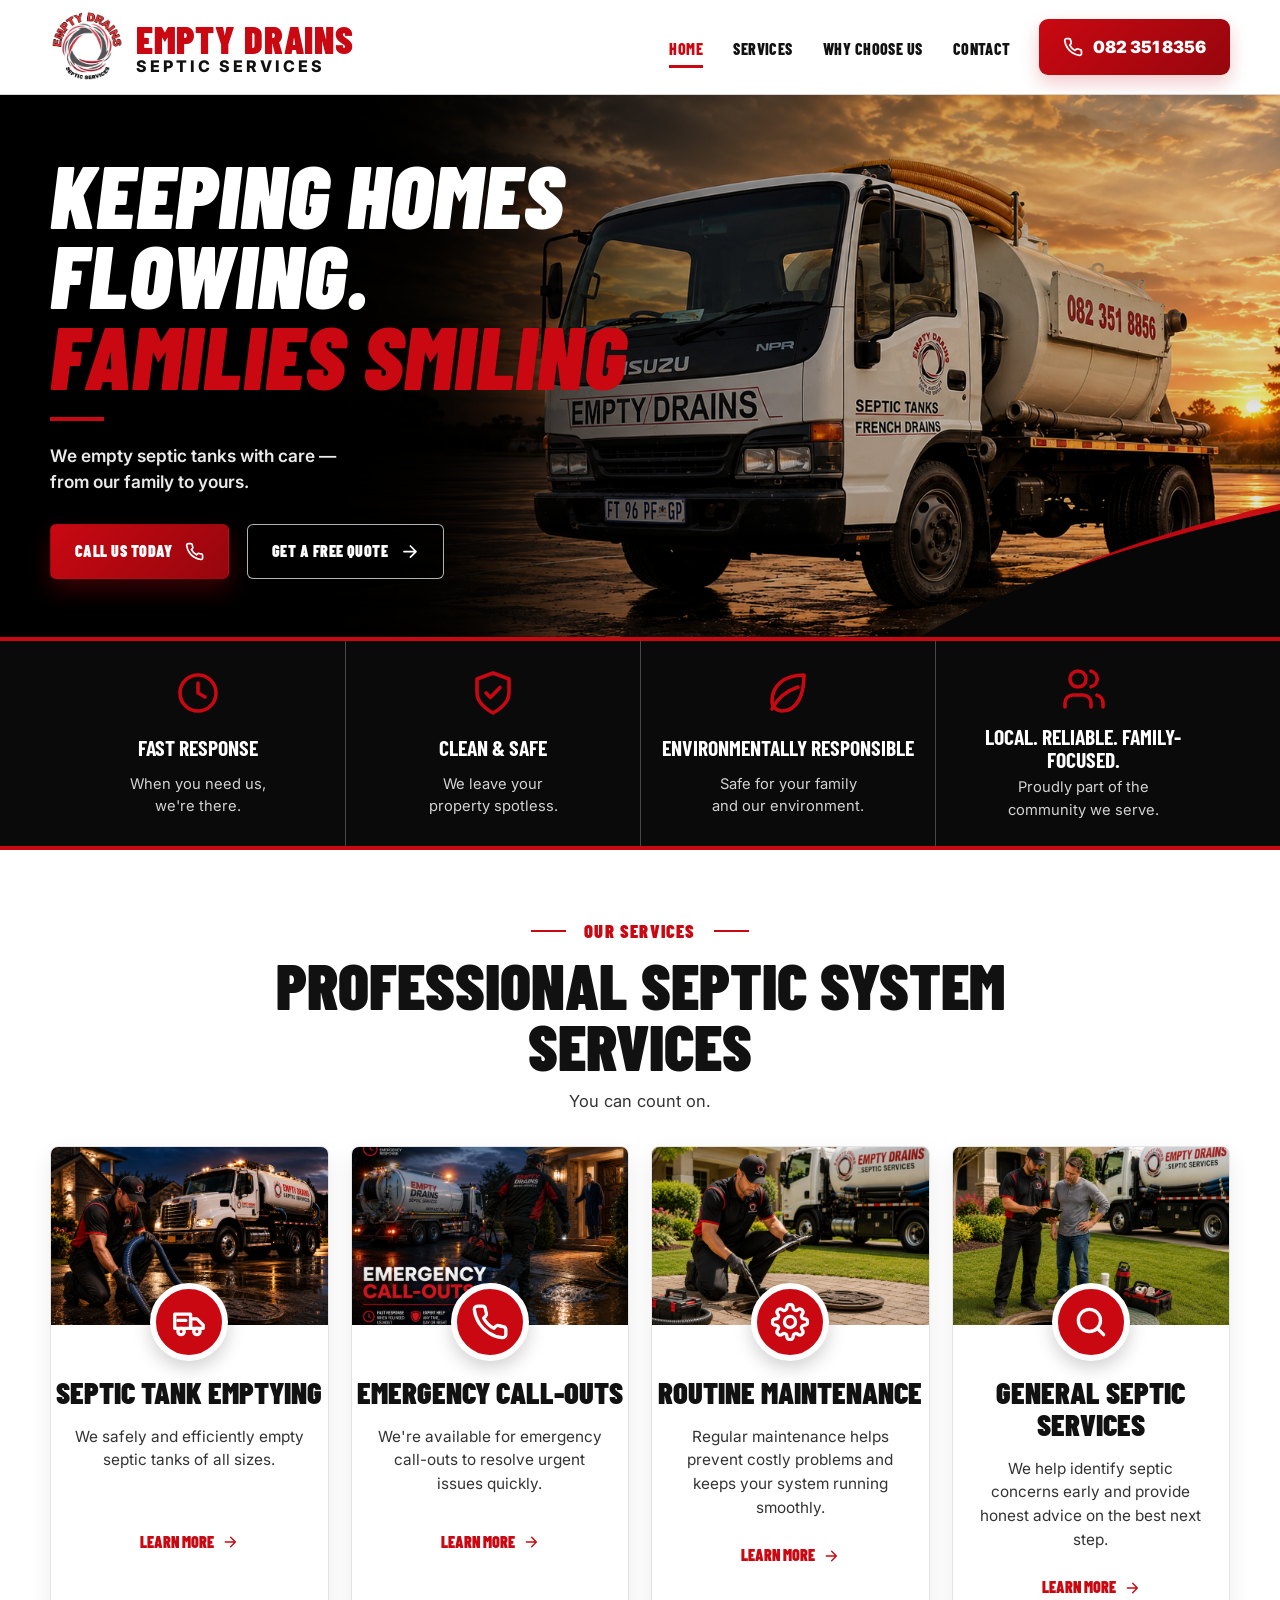
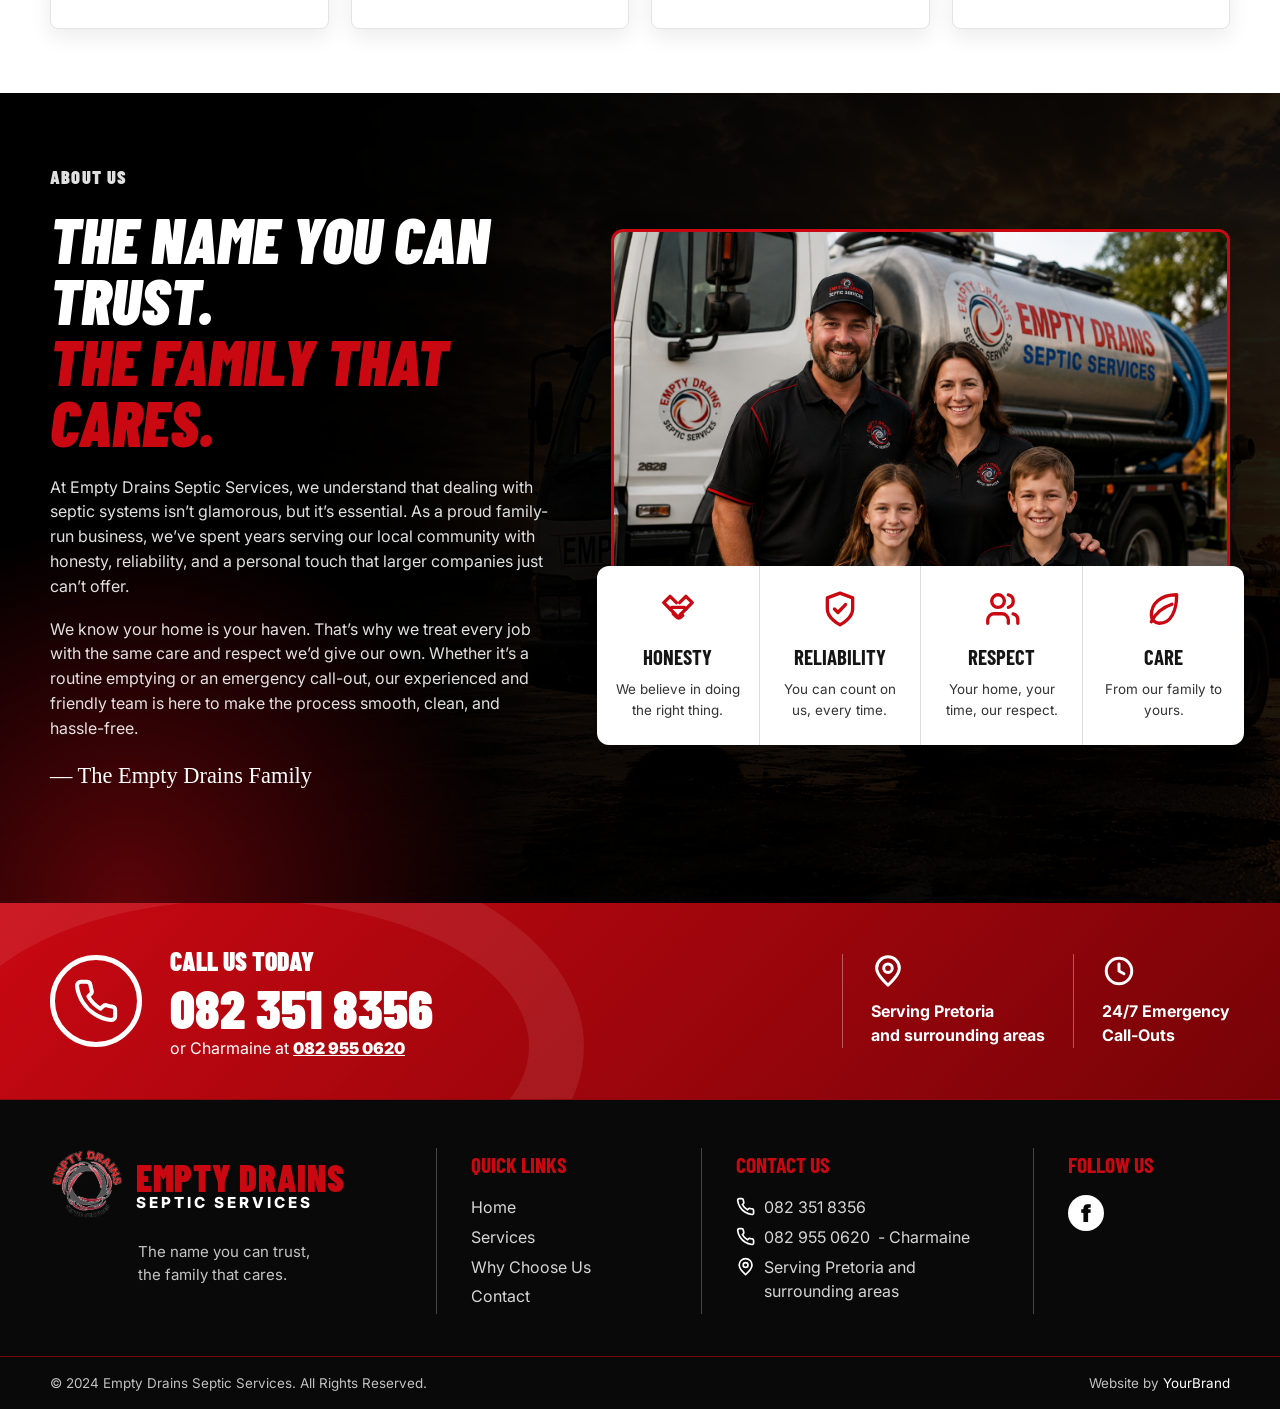
==== commit 8dc4a753: "Update most sections" ====
--- a/index.html
+++ b/index.html
@@ -41,7 +41,7 @@
   <div class="container hero-inner">
     <div class="hero-content">
       
-      <h1>Keeping Homes Flowing,<br><span>Families Smiling</span></h1>
+      <h1>Keeping Homes Flowing.<br><span>Families Smiling</span></h1>
       <div class="short-red-line"></div>
       <p>We empty septic tanks with care —<br>from our family to yours.</p>
       
@@ -99,7 +99,7 @@
         <img src="assets/images/service-4.jpg" alt="General septic services truck">
         <div class="service-icon"><svg aria-hidden="true" viewBox="0 0 24 24"><circle cx="11" cy="11" r="7"/><path d="m20 20-3.5-3.5"/></svg></div>
         <h3>General Septic Services</h3>
-        <p>From inspections and advice to repairs and installations, we offer a full range of services.</p>
+        <p>We help identify septic concerns early and provide honest advice on the best next step.</p>
         <a href="services.html">Learn More <svg aria-hidden="true" viewBox="0 0 24 24"><path d="M5 12h14M13 5l7 7-7 7"/></svg></a>
       </article>
     </div>
@@ -111,7 +111,7 @@
   <div class="container about-grid">
     <div class="about-copy">
       <p class="eyebrow">About Us</p>
-      <h2>The name you can trust,<br><span>The family that cares.</span></h2>
+      <h2>The name you can trust.<br><span>The family that cares.</span></h2>
       <p>At Empty Drains Septic Services, we understand that dealing with septic systems isn’t glamorous, but it’s essential. As a proud family-run business, we’ve spent years serving our local community with honesty, reliability, and a personal touch that larger companies just can’t offer.</p>
       <p>We know your home is your haven. That’s why we treat every job with the same care and respect we’d give our own. Whether it’s a routine emptying or an emergency call-out, our experienced and friendly team is here to make the process smooth, clean, and hassle-free.</p>
       <p class="signature">— The Empty Drains Family</p>
--- a/css/style.css
+++ b/css/style.css
@@ -214,6 +214,16 @@
 .btn-red { color: #fff; background: linear-gradient(135deg, var(--red), var(--red-dark)); box-shadow: 0 11px 23px rgba(201,8,18,.28); }
 .btn-dark { color: #fff; border-color: rgba(255,255,255,.7); background: rgba(0,0,0,.45); }
 .btn-dark:hover { background: rgba(255,255,255,.1); }
+
+.btn-whatsapp {
+  color: #fff;
+  background: #25D366;
+  box-shadow: 0 11px 23px rgba(37, 211, 102, .24);
+}
+
+.btn-whatsapp:hover {
+  background: #1ebe5d;
+}
 .hero-seal {
   position: absolute;
   right: 3.5%;
@@ -550,19 +560,21 @@
 /* Contact */
 .contact-page-section {
   min-height: 650px;
-  background: linear-gradient(90deg, #09090a 0 37%, #f6f6f6 37% 100%);
+  background: linear-gradient(90deg, #09090a 0 42%, #f6f6f6 42% 100%);
 }
 .contact-grid {
   display: grid;
-  grid-template-columns: 38% 62%;
+  grid-template-columns: 42% 58%;
   align-items: stretch;
 }
+
 .contact-panel {
   color: #fff;
-  padding: 72px 42px 72px 0;
-}
+  padding: 72px 38px 72px 0;
+}
+
 .contact-panel h1 {
-  font-size: clamp(3.25rem, 4.6vw, 4.65rem);
+  font-size: clamp(3rem, 4vw, 4.15rem);
   line-height: .9;
   max-width: 100%;
 }
@@ -603,6 +615,16 @@
   font-size: clamp(1.55rem, 2.3vw, 2.05rem);
   line-height: 1.02;
   margin-top: 4px;
+}
+.contact-item > div {
+  min-width: 0;
+}
+
+.contact-email-link {
+  font-size: clamp(1.1rem, 1.55vw, 1.4rem) !important;
+  line-height: 1.15 !important;
+  overflow-wrap: anywhere;
+  word-break: normal;
 }
 .contact-item small {
   display: block;
@@ -661,6 +683,11 @@
 .contact-form input:focus,
 .contact-form textarea:focus { border-color: var(--red); box-shadow: 0 0 0 3px rgba(201,8,18,.12); }
 .contact-form button { width: min(330px, 100%); grid-column: 1; border: 0; }
+
+.contact-form .btn-whatsapp {
+  width: min(330px, 100%);
+  grid-column: 2;
+}
 .red-feature-bar { color: #fff; background: var(--red); }
 .red-feature-grid { display: grid; grid-template-columns: repeat(4, 1fr); }
 .red-feature-grid article { display: flex; align-items: center; justify-content: center; gap: 16px; padding: 25px 20px; border-left: 1px solid rgba(255,255,255,.32); }
@@ -768,15 +795,96 @@
   .contact-page-section { background: #f6f6f6; }
   .contact-grid { grid-template-columns: 1fr; width: 100%; }
   .contact-panel { padding: 58px 24px; background: #09090a; }
-  .form-panel { padding: 50px 24px; }
-  .contact-form { grid-template-columns: 1fr; }
-  .contact-form .message-label { grid-column: auto; grid-row: auto; }
+  .contact-page-section {
+    background: #f6f6f6;
+    min-height: auto;
+  }
+
+  .contact-grid {
+    grid-template-columns: 1fr;
+    width: 100%;
+  }
+
+  .contact-panel {
+    padding: 48px 24px 42px;
+    background: #09090a;
+  }
+
+  .contact-panel h1 {
+    font-size: clamp(3.1rem, 13vw, 4rem);
+  }
+
+  .contact-panel > p {
+    max-width: 100%;
+    font-size: .95rem;
+  }
+
+  .contact-item {
+    gap: 14px;
+    margin-top: 24px;
+  }
+
+  .contact-item > span {
+    flex: 0 0 50px;
+    width: 50px;
+    height: 50px;
+  }
+
+  .contact-item svg {
+    width: 25px;
+    height: 25px;
+  }
+
+  .contact-item strong {
+    font-size: 1.1rem;
+  }
+
+  .contact-item > div > a {
+    font-size: 1.45rem;
+  }
+
+  .contact-email-link {
+    font-size: 1rem !important;
+  }
+
+  .contact-item p,
+  .contact-item small {
+    font-size: .92rem;
+  }
+
+  .form-panel {
+    padding: 44px 24px 50px;
+  }
+
+  .form-panel h2 {
+    font-size: clamp(2.6rem, 11vw, 3.2rem);
+    margin-bottom: 22px;
+  }
+
+  .contact-form {
+    grid-template-columns: 1fr !important;
+    gap: 14px;
+  }
+
+  .contact-form > * {
+    grid-column: 1 / -1 !important;
+  }
+
+  .contact-form input,
   .contact-form textarea {
-    min-height: 165px;
-    height: 165px;
-  }
-  .contact-form button {
+    padding: 16px 18px;
+    min-height: 60px;
+  }
+
+  .contact-form textarea {
+    min-height: 150px;
+    height: 150px;
+  }
+
+  .contact-form button,
+  .contact-form .btn-whatsapp {
     width: 100%;
+    min-height: 58px;
   }
 }
 
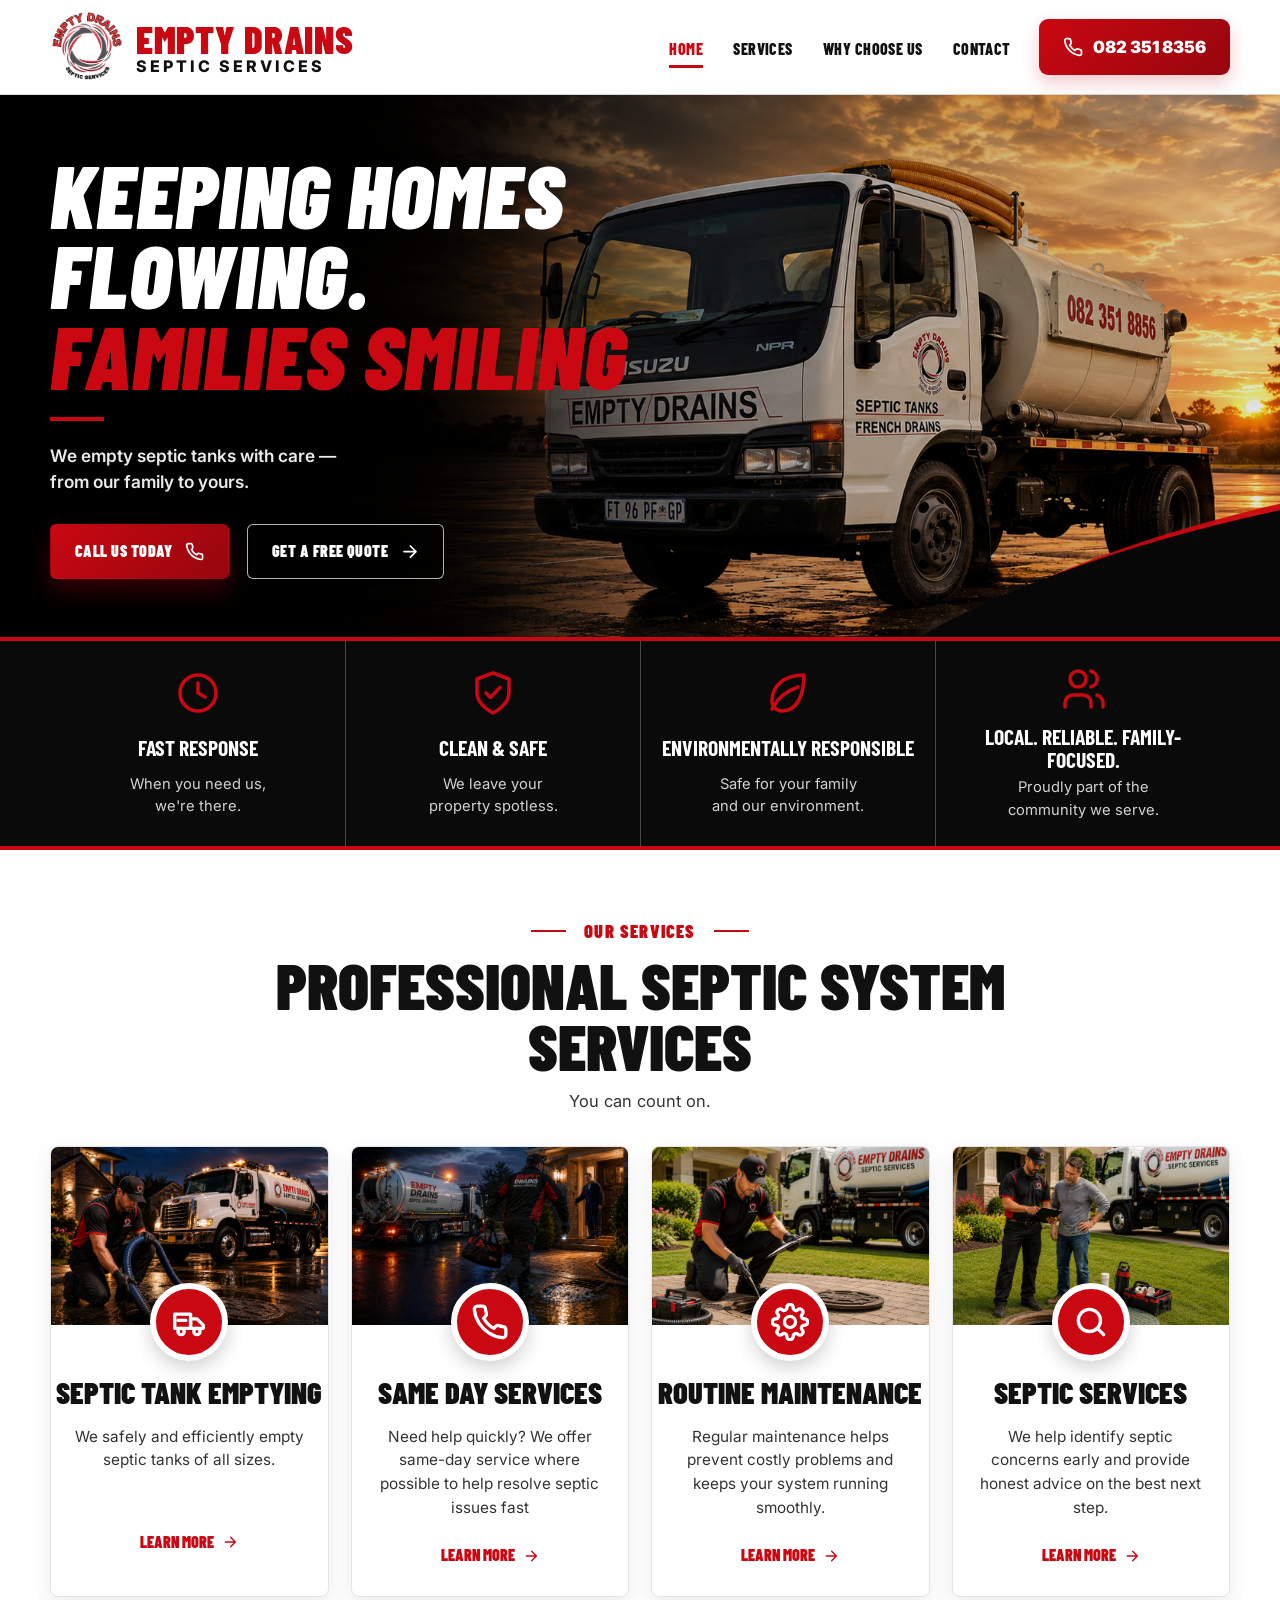
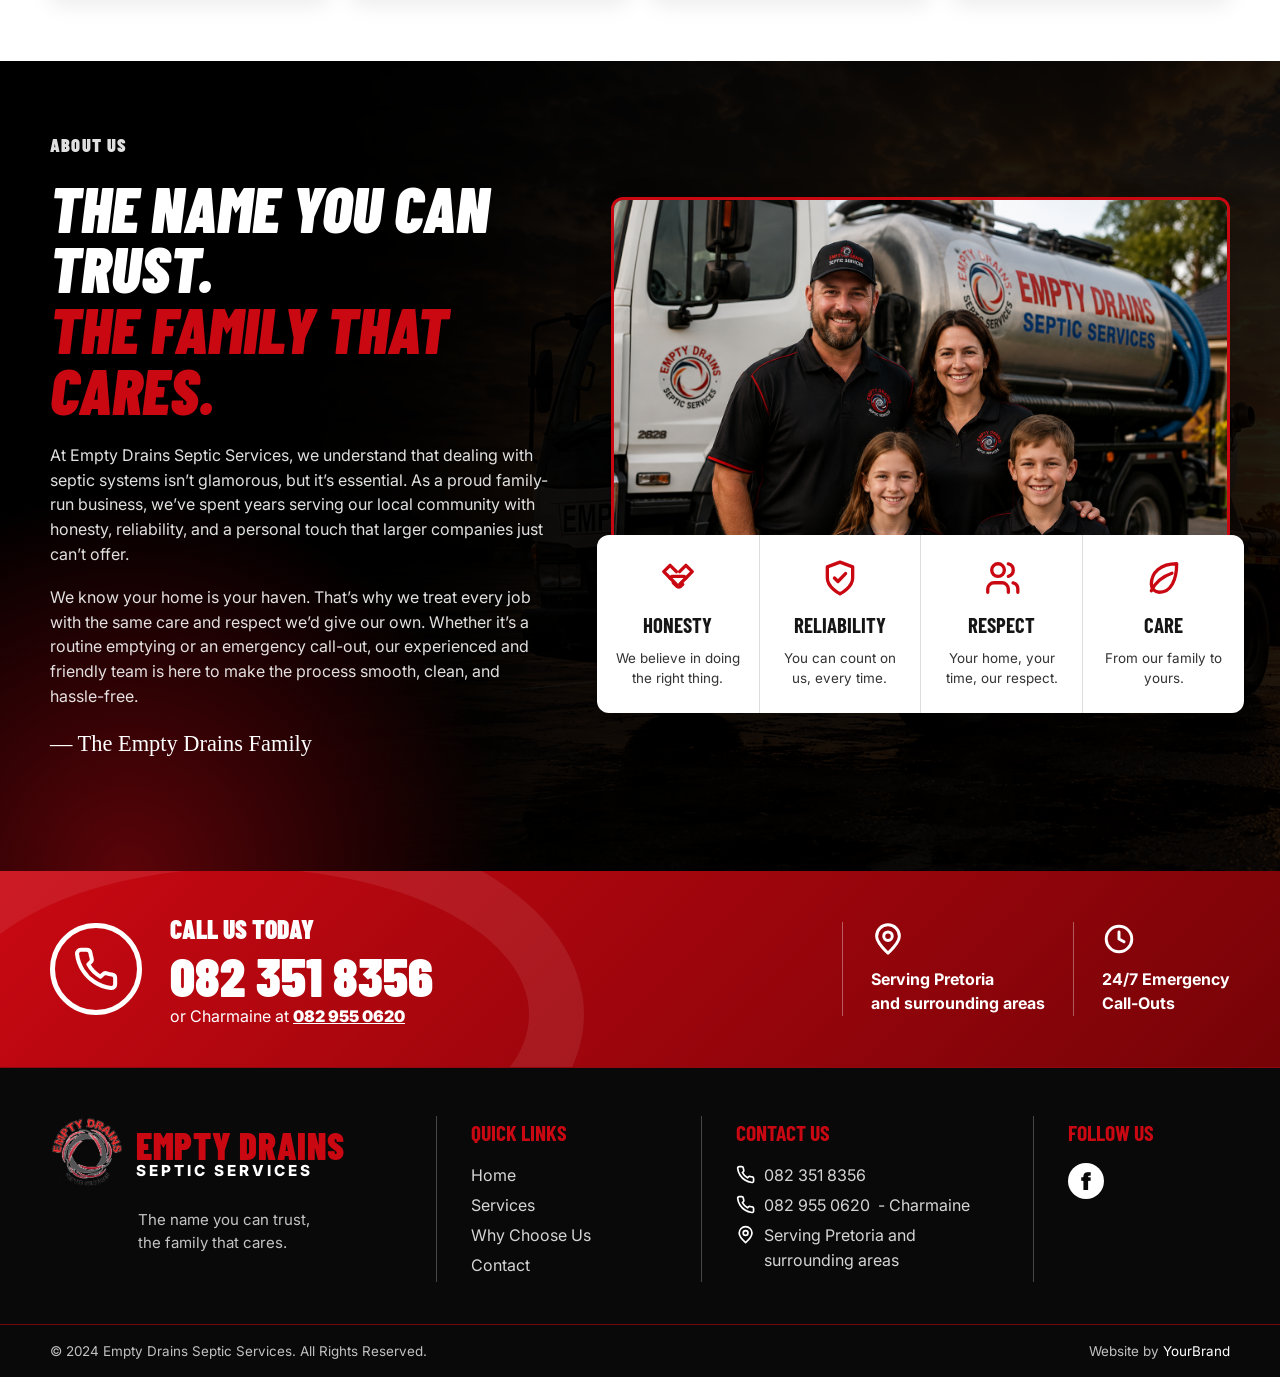
==== commit 662fdd07: "Update most sections" ====
--- a/index.html
+++ b/index.html
@@ -82,10 +82,10 @@
         <a href="services.html">Learn More <svg aria-hidden="true" viewBox="0 0 24 24"><path d="M5 12h14M13 5l7 7-7 7"/></svg></a>
       </article>
       <article class="service-card">
-        <img src="assets/images/service-2.jpg" alt="Emergency septic truck call-out at night">
+        <img src="assets/images/service-2.jpg" alt="Same-day septic service call-out">
         <div class="service-icon"><svg aria-hidden="true" viewBox="0 0 24 24"><path d="M22 16.9v3a2 2 0 0 1-2.2 2 19.8 19.8 0 0 1-8.6-3.1 19.5 19.5 0 0 1-6-6A19.8 19.8 0 0 1 2.1 4.2 2 2 0 0 1 4.1 2h3a2 2 0 0 1 2 1.7c.1.9.3 1.8.6 2.6a2 2 0 0 1-.5 2.1L8 9.6a16 16 0 0 0 6.4 6.4l1.2-1.2a2 2 0 0 1 2.1-.5c.8.3 1.7.5 2.6.6A2 2 0 0 1 22 16.9Z"/></svg></div>
-        <h3>Emergency Call-Outs</h3>
-        <p>We're available for emergency call-outs to resolve urgent issues quickly.</p>
+        <h3>Same day services</h3>
+        <p>Need help quickly? We offer same-day service where possible to help resolve septic issues fast</p>
         <a href="services.html">Learn More <svg aria-hidden="true" viewBox="0 0 24 24"><path d="M5 12h14M13 5l7 7-7 7"/></svg></a>
       </article>
       <article class="service-card">
@@ -98,7 +98,7 @@
       <article class="service-card">
         <img src="assets/images/service-4.jpg" alt="General septic services truck">
         <div class="service-icon"><svg aria-hidden="true" viewBox="0 0 24 24"><circle cx="11" cy="11" r="7"/><path d="m20 20-3.5-3.5"/></svg></div>
-        <h3>General Septic Services</h3>
+        <h3>Septic Services</h3>
         <p>We help identify septic concerns early and provide honest advice on the best next step.</p>
         <a href="services.html">Learn More <svg aria-hidden="true" viewBox="0 0 24 24"><path d="M5 12h14M13 5l7 7-7 7"/></svg></a>
       </article>
--- a/css/style.css
+++ b/css/style.css
@@ -541,9 +541,9 @@
 .why-card p { color: #333; font-size: .92rem; }
 .trust-banner {
   margin-top: 28px;
-  min-height: 116px;
-  display: grid;
-  grid-template-columns: auto 1fr 310px;
+  min-height: 150px;
+  display: grid;
+  grid-template-columns: auto 1fr 330px;
   align-items: center;
   gap: 24px;
   background: #080808;
@@ -553,9 +553,20 @@
   box-shadow: var(--shadow);
 }
 .banner-icon { margin: 0 0 0 32px; width: 78px; height: 78px; border: none; color: #fff; }
-.trust-banner h3 { margin: 0; font-family: var(--heading); text-transform: uppercase; font-size: 2.25rem; line-height: 1; }
+.trust-banner h3 {
+  margin: 0;
+  font-family: var(--heading);
+  text-transform: uppercase;
+  font-size: clamp(1.75rem, 2.4vw, 2.25rem);
+  line-height: 1;
+}
 .trust-banner p { margin: 8px 0 0; color: var(--red); font-family: cursive; font-size: 1.8rem; }
-.trust-banner img { width: 100%; height: 116px; object-fit: cover; }
+.trust-banner img {
+  width: 100%;
+  height: 150px;
+  object-fit: cover;
+  object-position: center;
+}
 
 /* Contact */
 .contact-page-section {
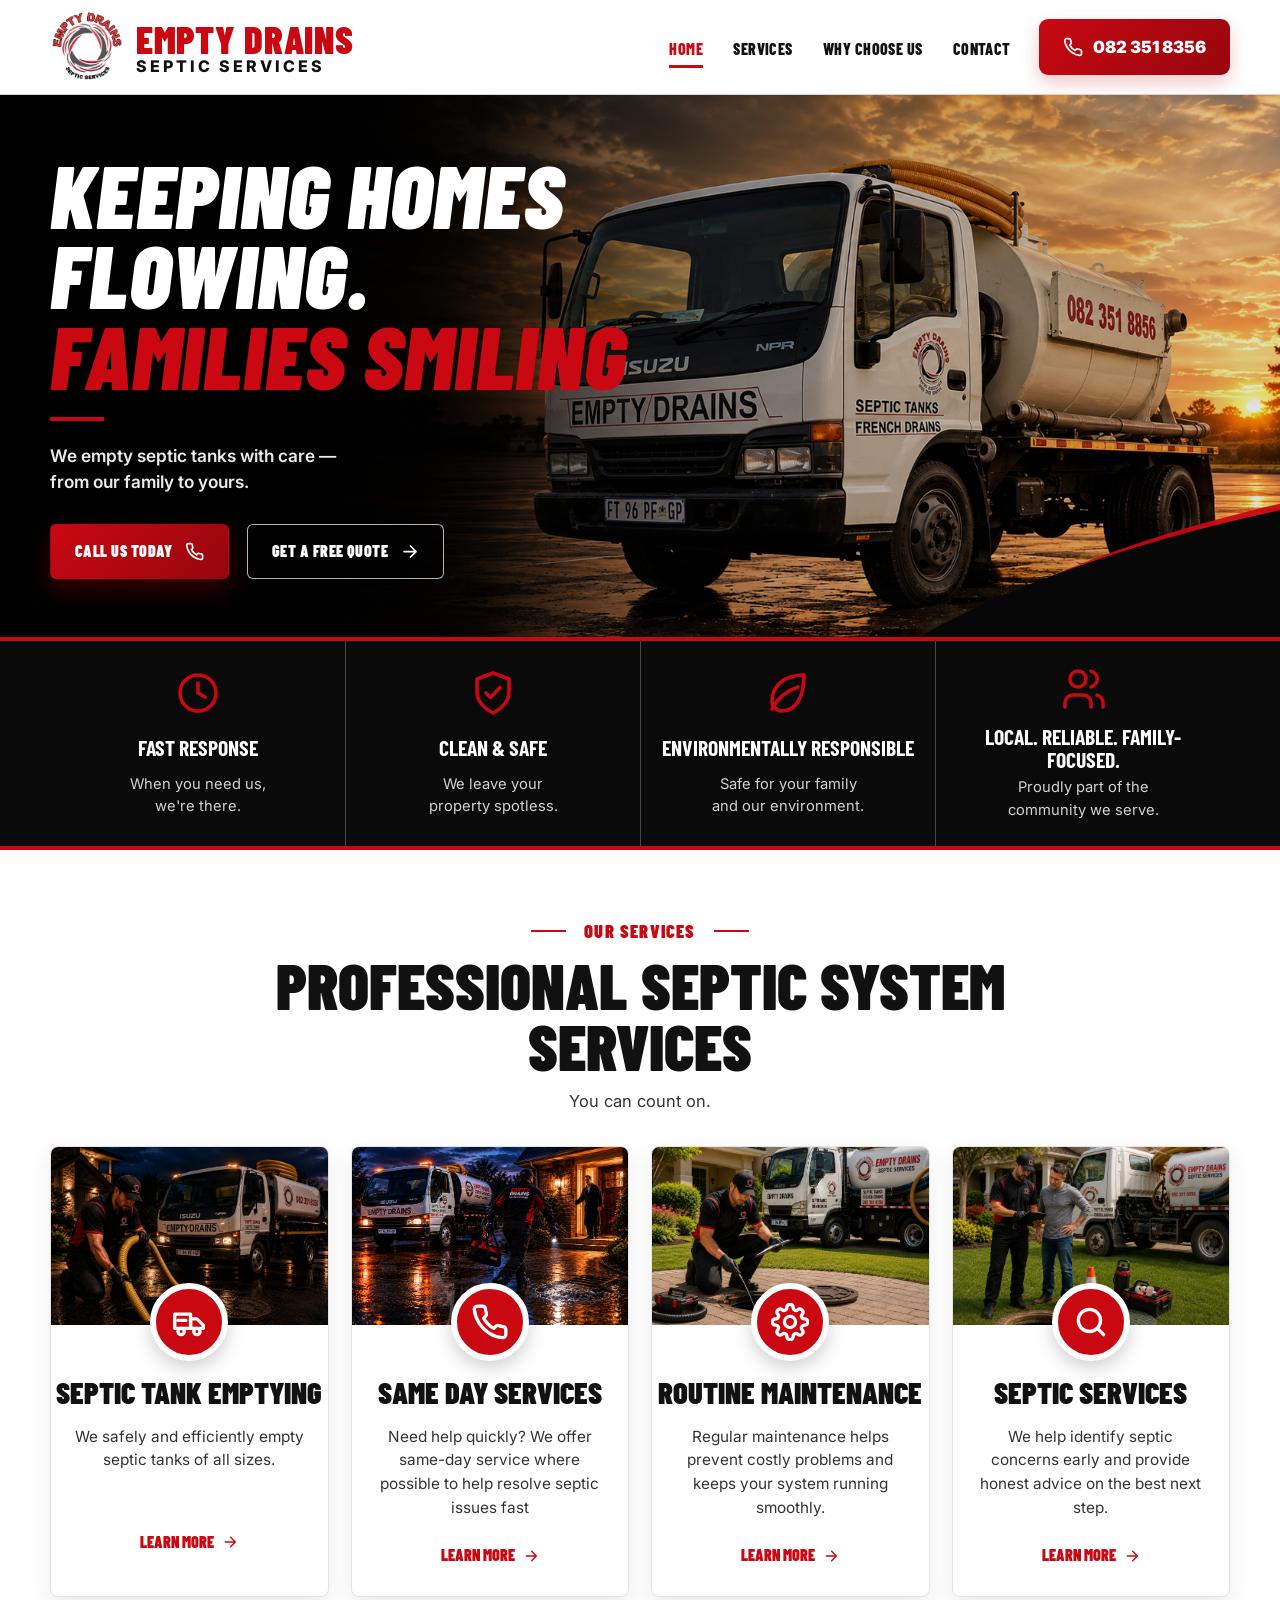
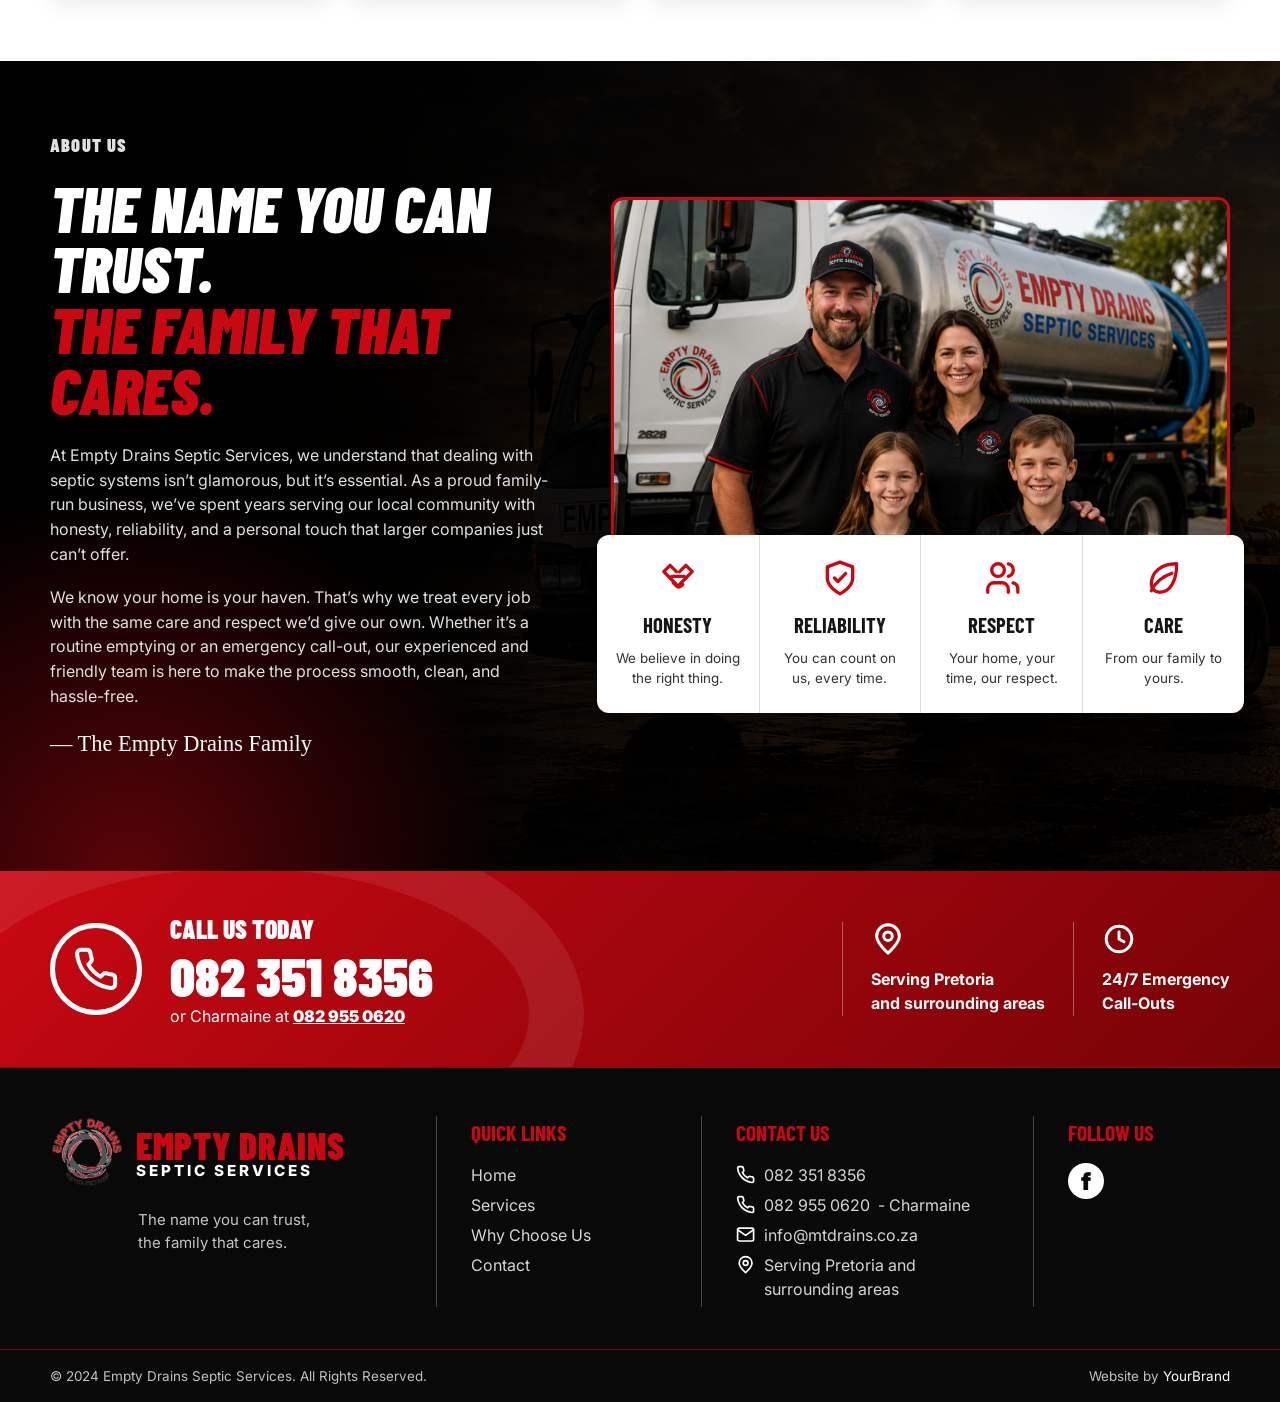
==== commit 154f02ba: "Update v300" ====
--- a/index.html
+++ b/index.html
@@ -163,8 +163,13 @@
 
     <div class="footer-col footer-contact">
       <h3>Contact Us</h3>
+
       <a href="tel:0823518356"><svg aria-hidden="true" viewBox="0 0 24 24"><path d="M22 16.9v3a2 2 0 0 1-2.2 2 19.8 19.8 0 0 1-8.6-3.1 19.5 19.5 0 0 1-6-6A19.8 19.8 0 0 1 2.1 4.2 2 2 0 0 1 4.1 2h3a2 2 0 0 1 2 1.7c.1.9.3 1.8.6 2.6a2 2 0 0 1-.5 2.1L8 9.6a16 16 0 0 0 6.4 6.4l1.2-1.2a2 2 0 0 1 2.1-.5c.8.3 1.7.5 2.6.6A2 2 0 0 1 22 16.9Z"/></svg> 082 351 8356</a>
+
       <a href="tel:0829550620"><svg aria-hidden="true" viewBox="0 0 24 24"><path d="M22 16.9v3a2 2 0 0 1-2.2 2 19.8 19.8 0 0 1-8.6-3.1 19.5 19.5 0 0 1-6-6A19.8 19.8 0 0 1 2.1 4.2 2 2 0 0 1 4.1 2h3a2 2 0 0 1 2 1.7c.1.9.3 1.8.6 2.6a2 2 0 0 1-.5 2.1L8 9.6a16 16 0 0 0 6.4 6.4l1.2-1.2a2 2 0 0 1 2.1-.5c.8.3 1.7.5 2.6.6A2 2 0 0 1 22 16.9Z"/></svg> 082 955 0620 <span>- Charmaine</span></a>
+
+      <a href="mailto:info@mtdrains.co.za"><svg aria-hidden="true" viewBox="0 0 24 24"><path d="M4 4h16a2 2 0 0 1 2 2v12a2 2 0 0 1-2 2H4a2 2 0 0 1-2-2V6a2 2 0 0 1 2-2Z"/><path d="m22 6-10 7L2 6"/></svg> info@mtdrains.co.za</a>
+
       <p><svg aria-hidden="true" viewBox="0 0 24 24"><path d="M20 10c0 5-8 12-8 12S4 15 4 10a8 8 0 1 1 16 0Z"/><circle cx="12" cy="10" r="3"/></svg> Serving Pretoria and surrounding areas</p>
     </div>
 
--- a/css/style.css
+++ b/css/style.css
@@ -621,19 +621,22 @@
 .contact-item > div > a {
   display: block;
   color: #fff;
-  font-family: var(--heading);
-  font-weight: 900;
-  font-size: clamp(1.55rem, 2.3vw, 2.05rem);
-  line-height: 1.02;
+  font-family: var(--body);
+  font-weight: 700;
+  font-size: clamp(1.35rem, 2vw, 1.75rem);
+  line-height: 1.15;
   margin-top: 4px;
+  letter-spacing: .2px;
 }
 .contact-item > div {
   min-width: 0;
 }
 
 .contact-email-link {
-  font-size: clamp(1.1rem, 1.55vw, 1.4rem) !important;
-  line-height: 1.15 !important;
+  font-family: var(--body) !important;
+  font-weight: 700 !important;
+  font-size: clamp(1rem, 1.35vw, 1.2rem) !important;
+  line-height: 1.25 !important;
   overflow-wrap: anywhere;
   word-break: normal;
 }
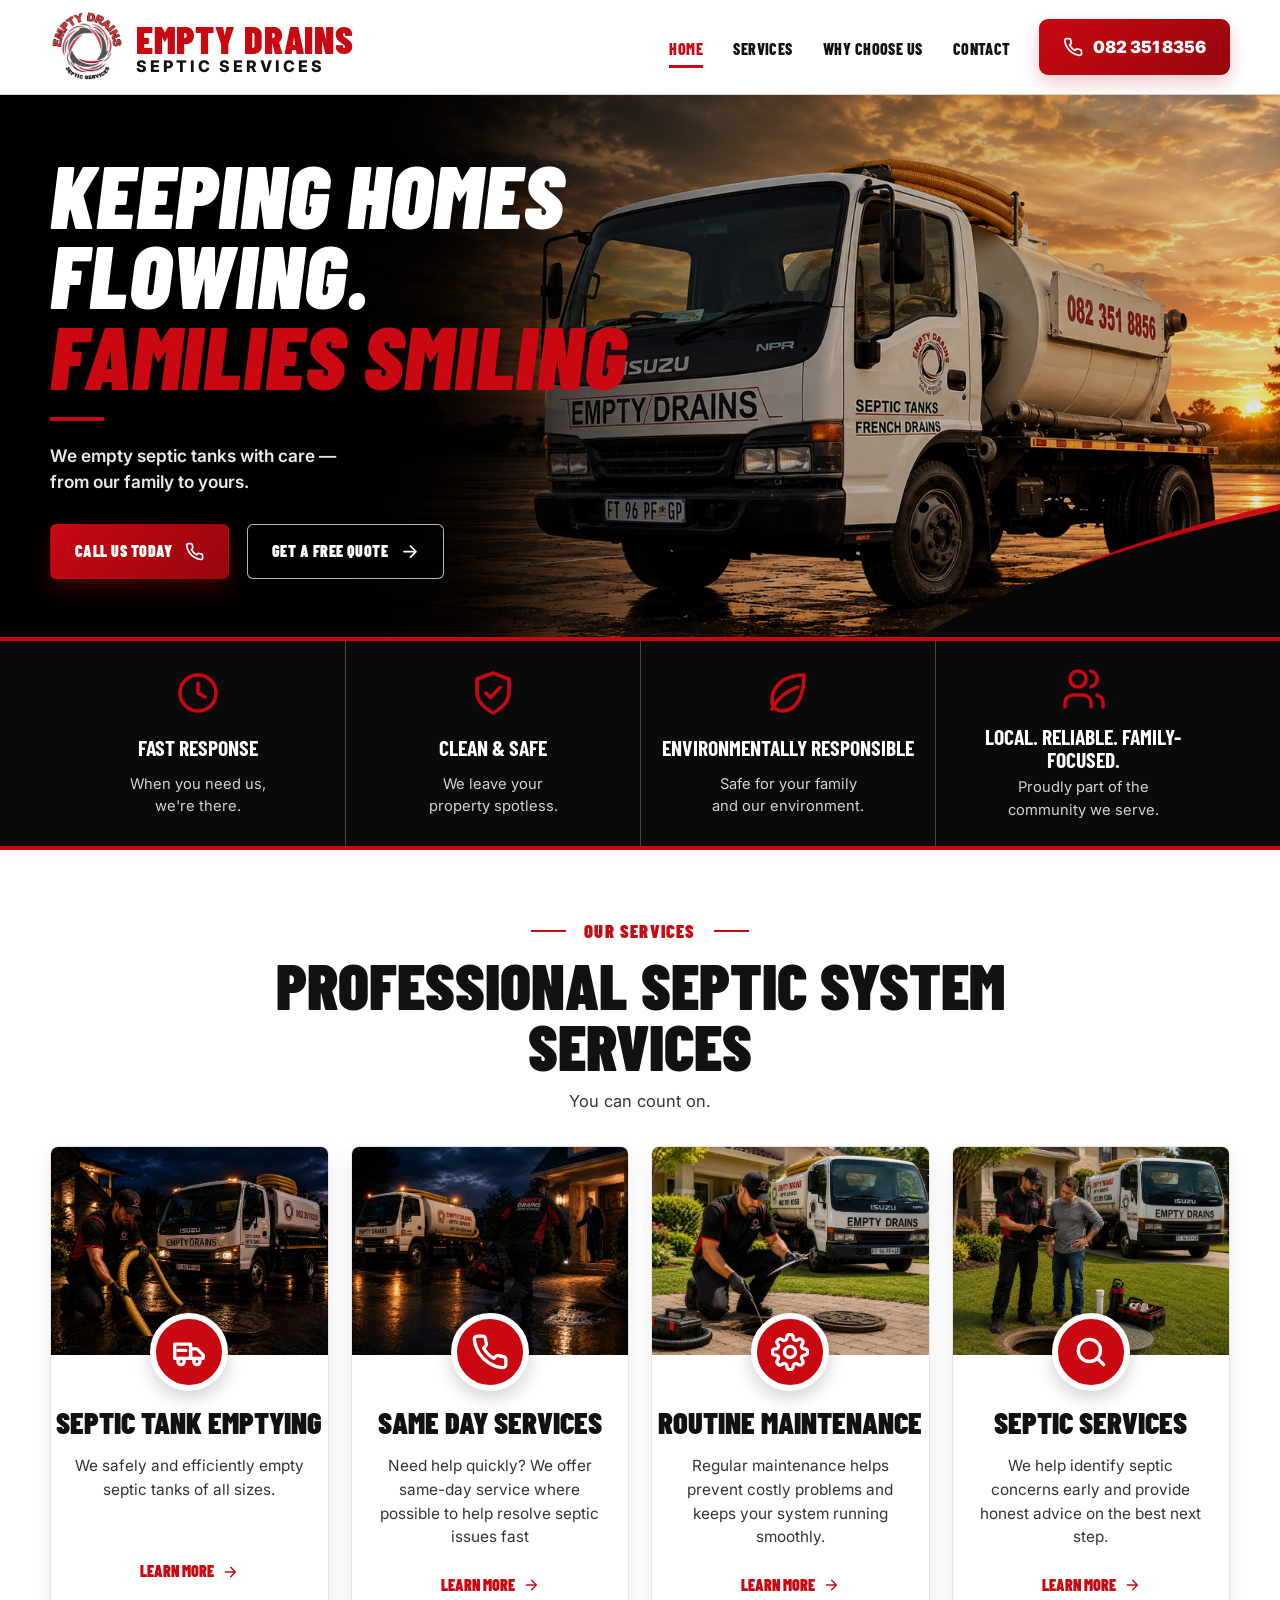
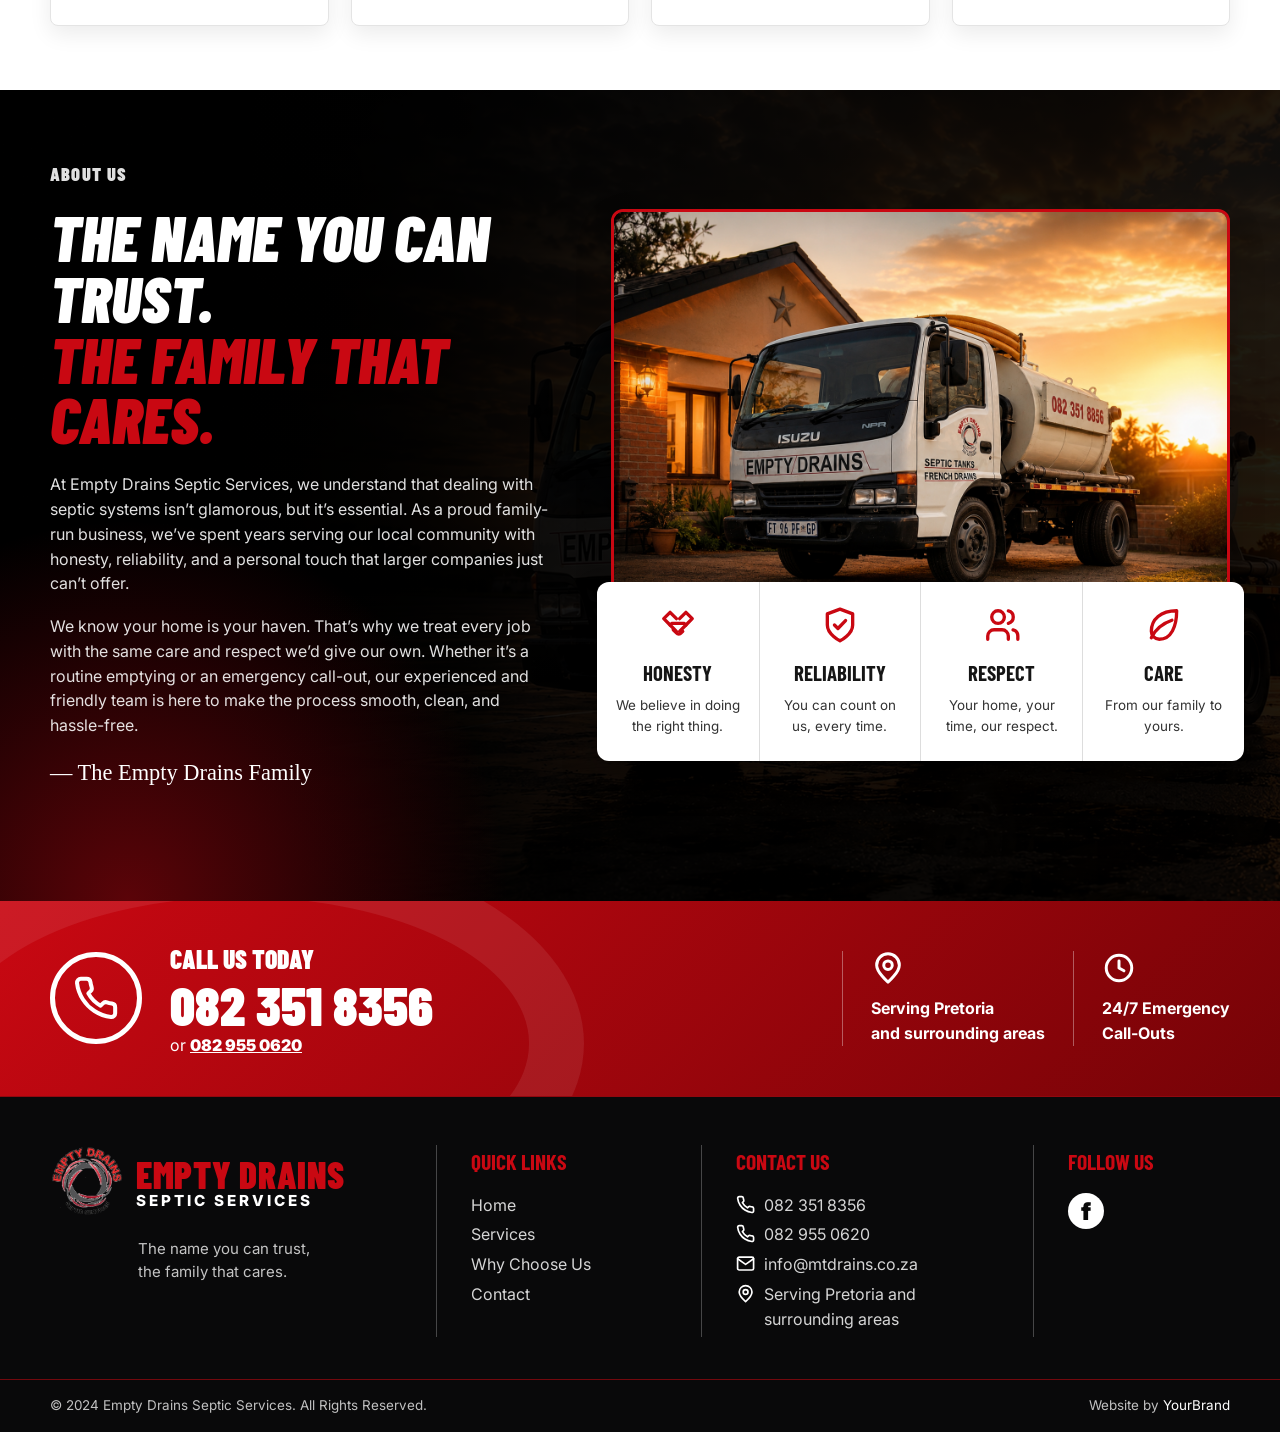
==== commit bf56b5e7: "Remove name" ====
--- a/index.html
+++ b/index.html
@@ -134,7 +134,7 @@
     <div>
       <p>Call Us Today</p>
       <a href="tel:0823518356">082 351 8356</a>
-      <span>or Charmaine at <a href="tel:0829550620">082 955 0620</a></span>
+      <span>or <a href="tel:0829550620">082 955 0620</a></span>
     </div>
     <div class="mini-info"><span><svg aria-hidden="true" viewBox="0 0 24 24"><path d="M20 10c0 5-8 12-8 12S4 15 4 10a8 8 0 1 1 16 0Z"/><circle cx="12" cy="10" r="3"/></svg></span> Serving Pretoria<br>and surrounding areas</div>
     <div class="mini-info"><span><svg aria-hidden="true" viewBox="0 0 24 24"><circle cx="12" cy="12" r="9"/><path d="M12 7v5l3.5 2"/></svg></span> 24/7 Emergency<br>Call-Outs</div>
@@ -166,7 +166,7 @@
 
       <a href="tel:0823518356"><svg aria-hidden="true" viewBox="0 0 24 24"><path d="M22 16.9v3a2 2 0 0 1-2.2 2 19.8 19.8 0 0 1-8.6-3.1 19.5 19.5 0 0 1-6-6A19.8 19.8 0 0 1 2.1 4.2 2 2 0 0 1 4.1 2h3a2 2 0 0 1 2 1.7c.1.9.3 1.8.6 2.6a2 2 0 0 1-.5 2.1L8 9.6a16 16 0 0 0 6.4 6.4l1.2-1.2a2 2 0 0 1 2.1-.5c.8.3 1.7.5 2.6.6A2 2 0 0 1 22 16.9Z"/></svg> 082 351 8356</a>
 
-      <a href="tel:0829550620"><svg aria-hidden="true" viewBox="0 0 24 24"><path d="M22 16.9v3a2 2 0 0 1-2.2 2 19.8 19.8 0 0 1-8.6-3.1 19.5 19.5 0 0 1-6-6A19.8 19.8 0 0 1 2.1 4.2 2 2 0 0 1 4.1 2h3a2 2 0 0 1 2 1.7c.1.9.3 1.8.6 2.6a2 2 0 0 1-.5 2.1L8 9.6a16 16 0 0 0 6.4 6.4l1.2-1.2a2 2 0 0 1 2.1-.5c.8.3 1.7.5 2.6.6A2 2 0 0 1 22 16.9Z"/></svg> 082 955 0620 <span>- Charmaine</span></a>
+      <a href="tel:0829550620"><svg aria-hidden="true" viewBox="0 0 24 24"><path d="M22 16.9v3a2 2 0 0 1-2.2 2 19.8 19.8 0 0 1-8.6-3.1 19.5 19.5 0 0 1-6-6A19.8 19.8 0 0 1 2.1 4.2 2 2 0 0 1 4.1 2h3a2 2 0 0 1 2 1.7c.1.9.3 1.8.6 2.6a2 2 0 0 1-.5 2.1L8 9.6a16 16 0 0 0 6.4 6.4l1.2-1.2a2 2 0 0 1 2.1-.5c.8.3 1.7.5 2.6.6A2 2 0 0 1 22 16.9Z"/></svg> 082 955 0620 <span></span></a>
 
       <a href="mailto:info@mtdrains.co.za"><svg aria-hidden="true" viewBox="0 0 24 24"><path d="M4 4h16a2 2 0 0 1 2 2v12a2 2 0 0 1-2 2H4a2 2 0 0 1-2-2V6a2 2 0 0 1 2-2Z"/><path d="m22 6-10 7L2 6"/></svg> info@mtdrains.co.za</a>
 
--- a/css/style.css
+++ b/css/style.css
@@ -328,8 +328,11 @@
   position: relative;
   z-index: 1;
   width: 100%;
-  height: 178px;
+  aspect-ratio: 4 / 3;
+  height: auto;
   object-fit: cover;
+  object-position: center center;
+  transform: none;
 }
 .service-icon,
 .row-icon,
@@ -917,7 +920,10 @@
   .trust-grid article:first-child { border-top: 0; }
   .section { padding: 46px 0; }
   .section-heading h2 { font-size: 2.85rem; }
-  .service-card img { height: 210px; }
+  .service-card img {
+    aspect-ratio: 4 / 3;
+    height: auto;
+  }
   .about-section { padding: 48px 0 64px; }
   .about-visual { padding-bottom: 0; }
   .about-visual > img { min-height: 280px; }
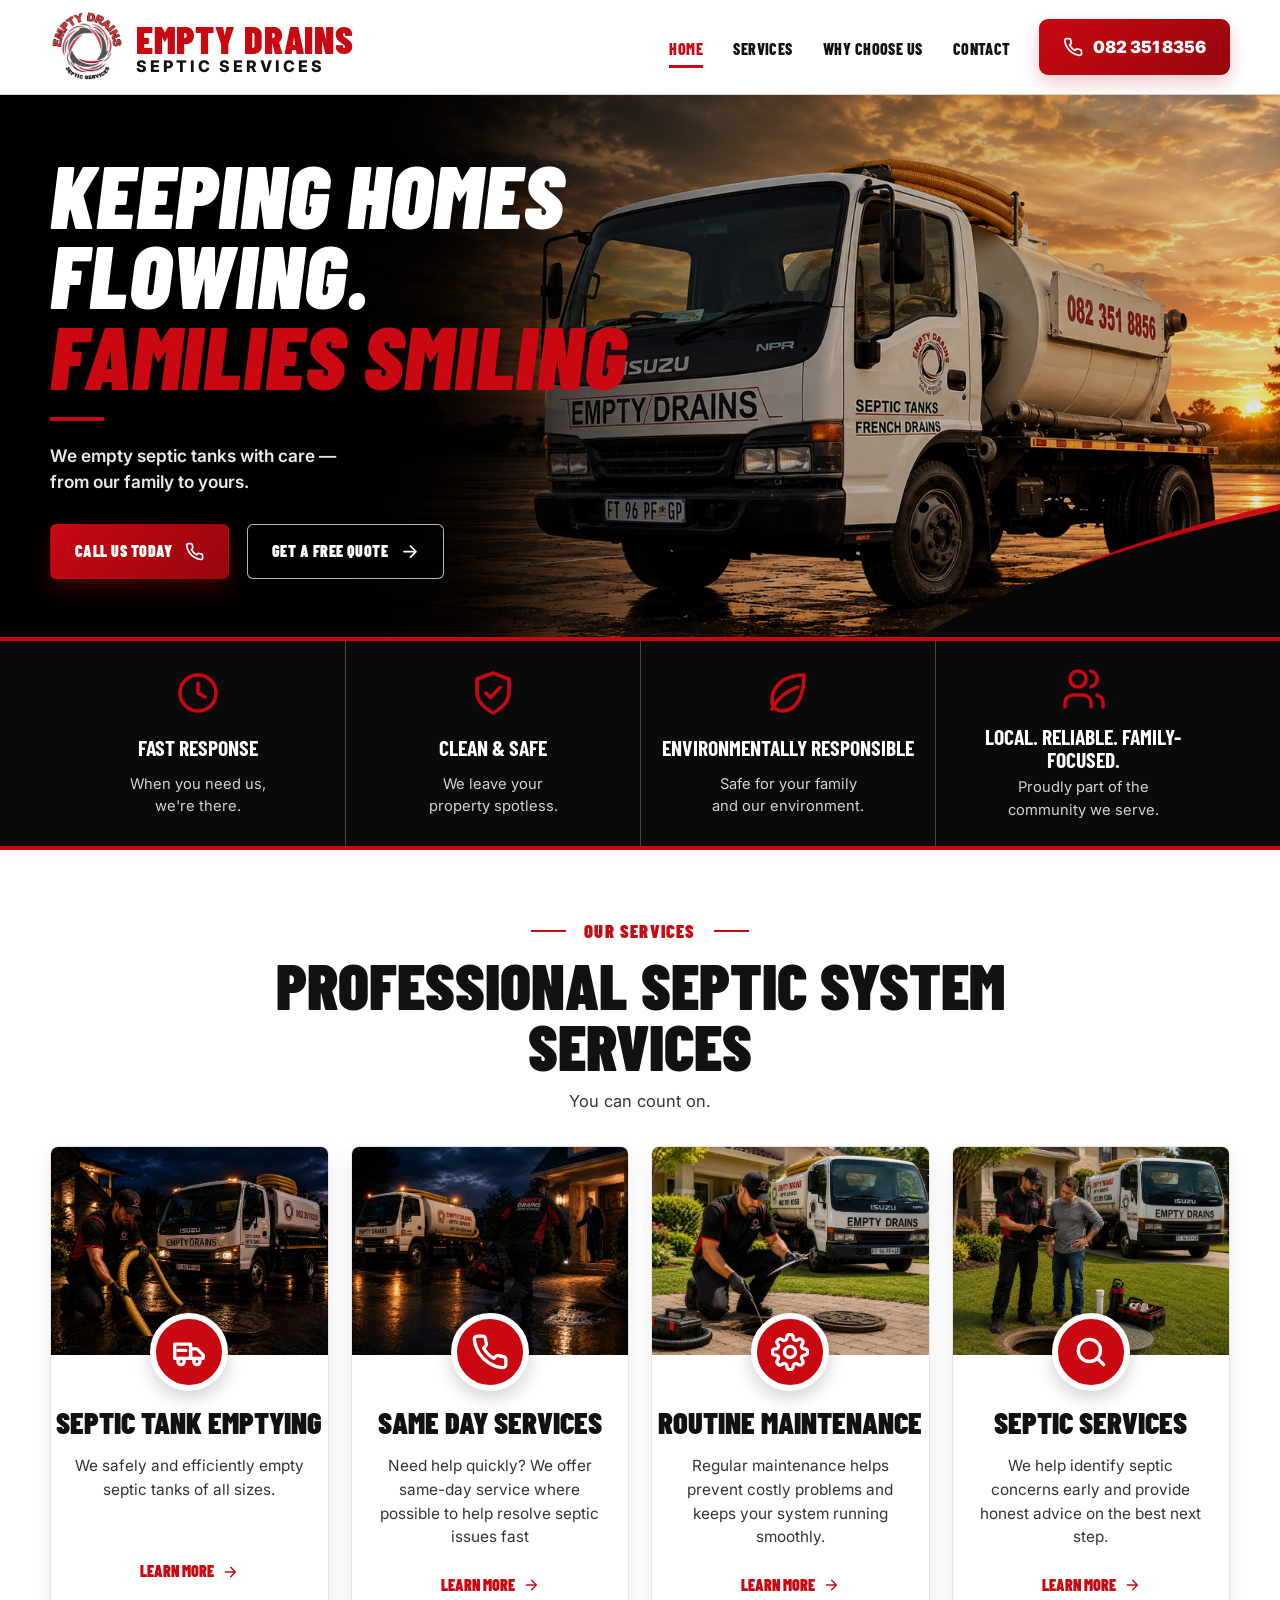
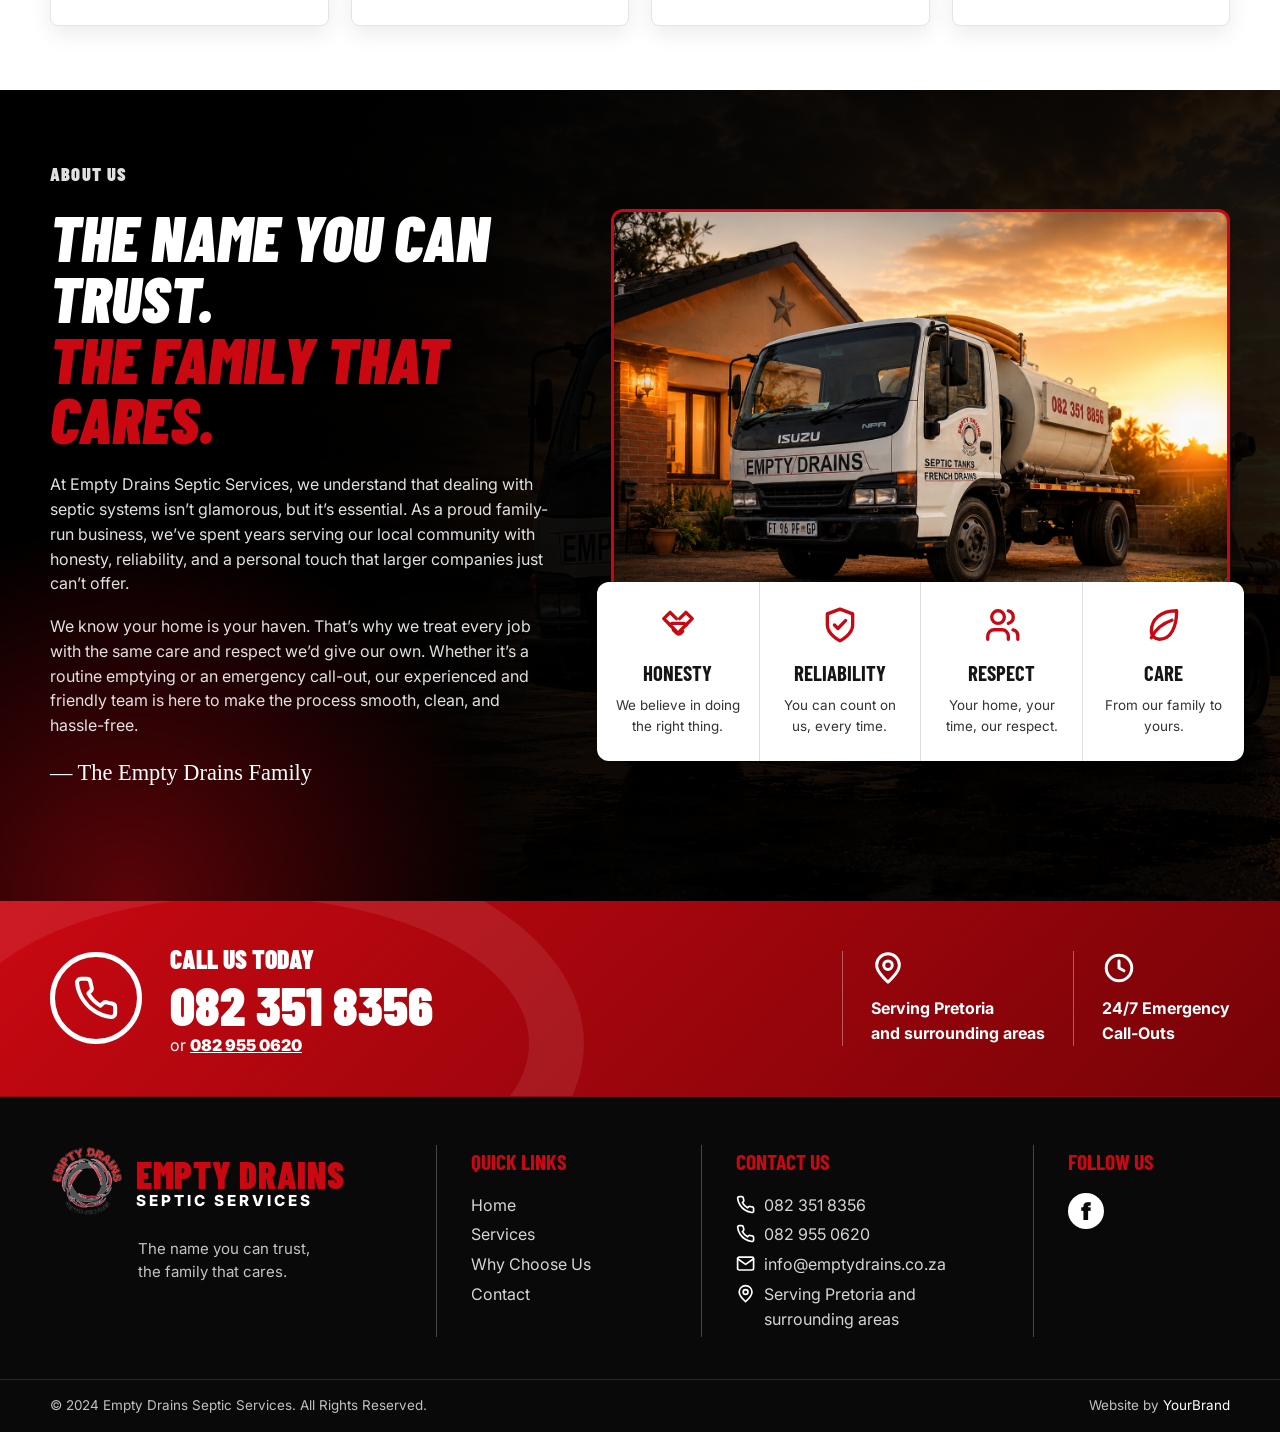
==== commit 5a4d5eae: "Update email" ====
--- a/index.html
+++ b/index.html
@@ -168,7 +168,7 @@
 
       <a href="tel:0829550620"><svg aria-hidden="true" viewBox="0 0 24 24"><path d="M22 16.9v3a2 2 0 0 1-2.2 2 19.8 19.8 0 0 1-8.6-3.1 19.5 19.5 0 0 1-6-6A19.8 19.8 0 0 1 2.1 4.2 2 2 0 0 1 4.1 2h3a2 2 0 0 1 2 1.7c.1.9.3 1.8.6 2.6a2 2 0 0 1-.5 2.1L8 9.6a16 16 0 0 0 6.4 6.4l1.2-1.2a2 2 0 0 1 2.1-.5c.8.3 1.7.5 2.6.6A2 2 0 0 1 22 16.9Z"/></svg> 082 955 0620 <span></span></a>
 
-      <a href="mailto:info@mtdrains.co.za"><svg aria-hidden="true" viewBox="0 0 24 24"><path d="M4 4h16a2 2 0 0 1 2 2v12a2 2 0 0 1-2 2H4a2 2 0 0 1-2-2V6a2 2 0 0 1 2-2Z"/><path d="m22 6-10 7L2 6"/></svg> info@mtdrains.co.za</a>
+      <a href="mailto:info@emptydrains.co.za"><svg aria-hidden="true" viewBox="0 0 24 24"><path d="M4 4h16a2 2 0 0 1 2 2v12a2 2 0 0 1-2 2H4a2 2 0 0 1-2-2V6a2 2 0 0 1 2-2Z"/><path d="m22 6-10 7L2 6"/></svg> info@emptydrains.co.za</a>
 
       <p><svg aria-hidden="true" viewBox="0 0 24 24"><path d="M20 10c0 5-8 12-8 12S4 15 4 10a8 8 0 1 1 16 0Z"/><circle cx="12" cy="10" r="3"/></svg> Serving Pretoria and surrounding areas</p>
     </div>
